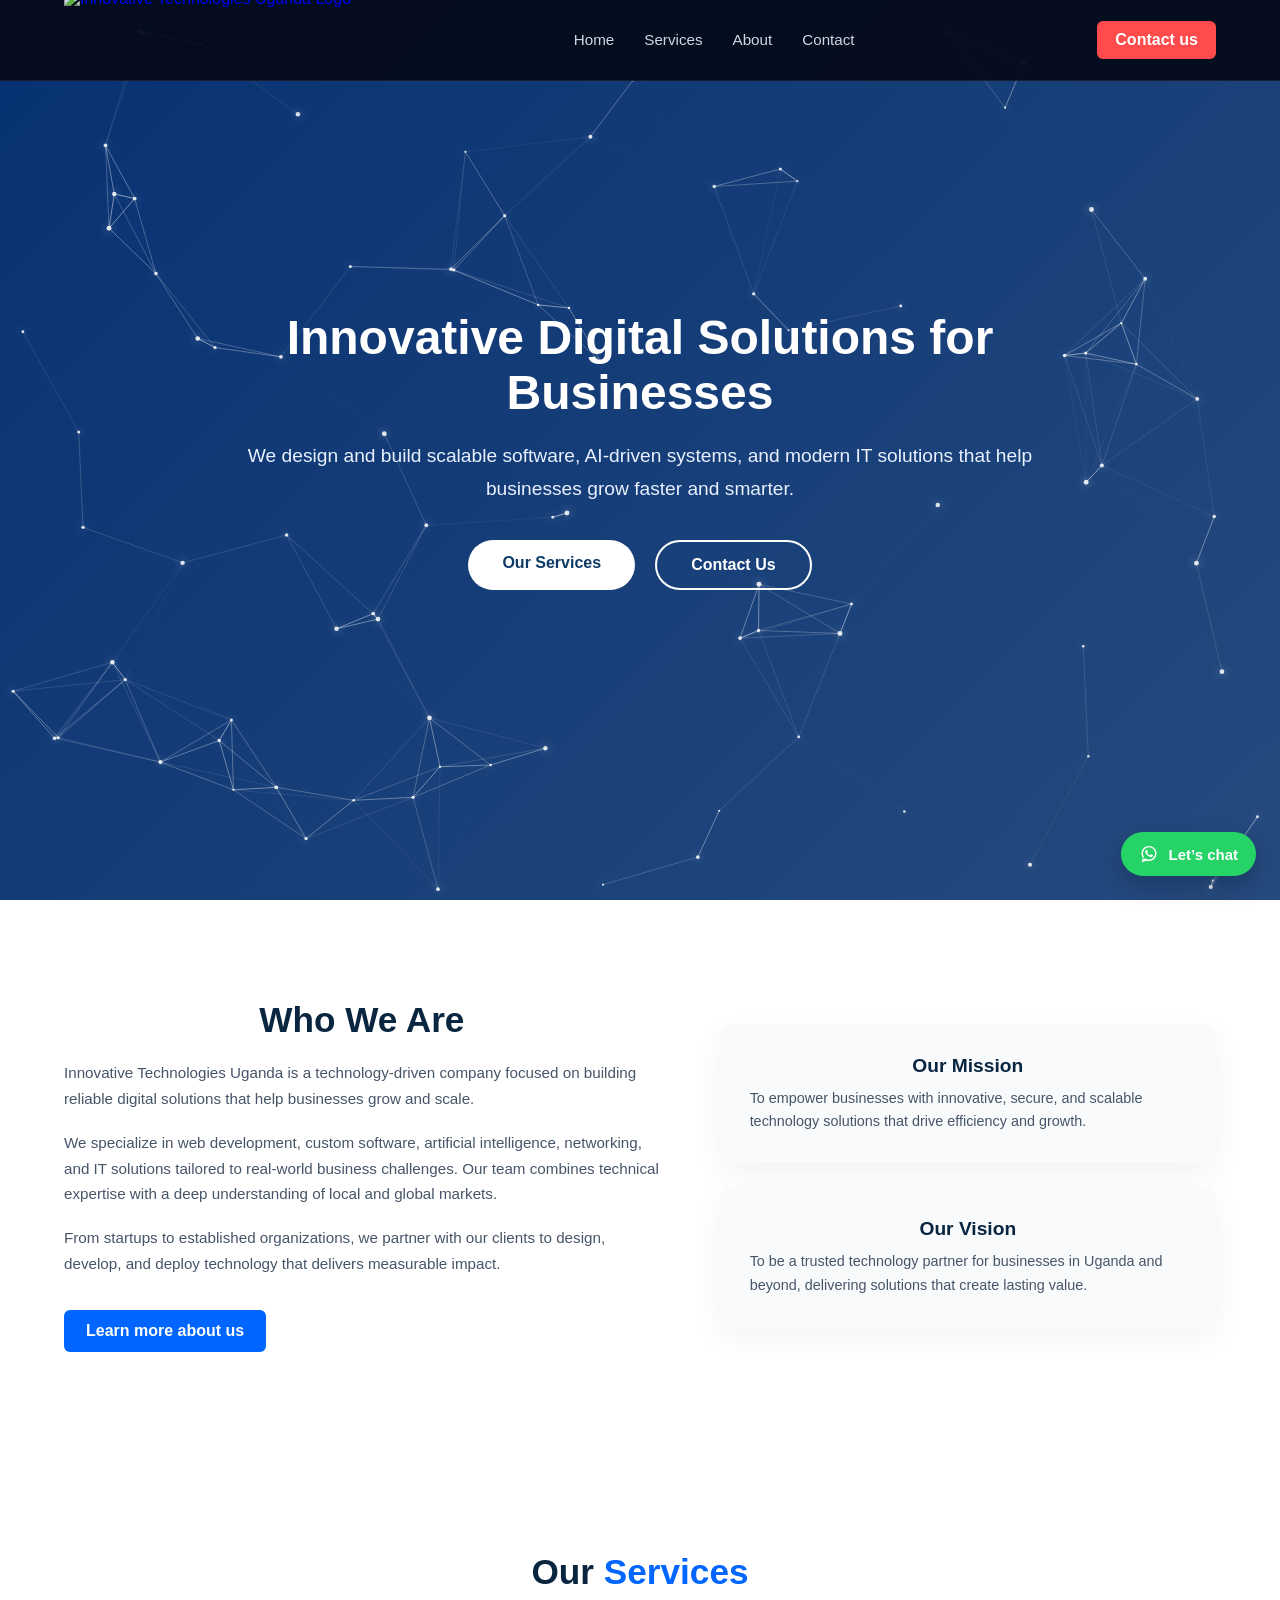
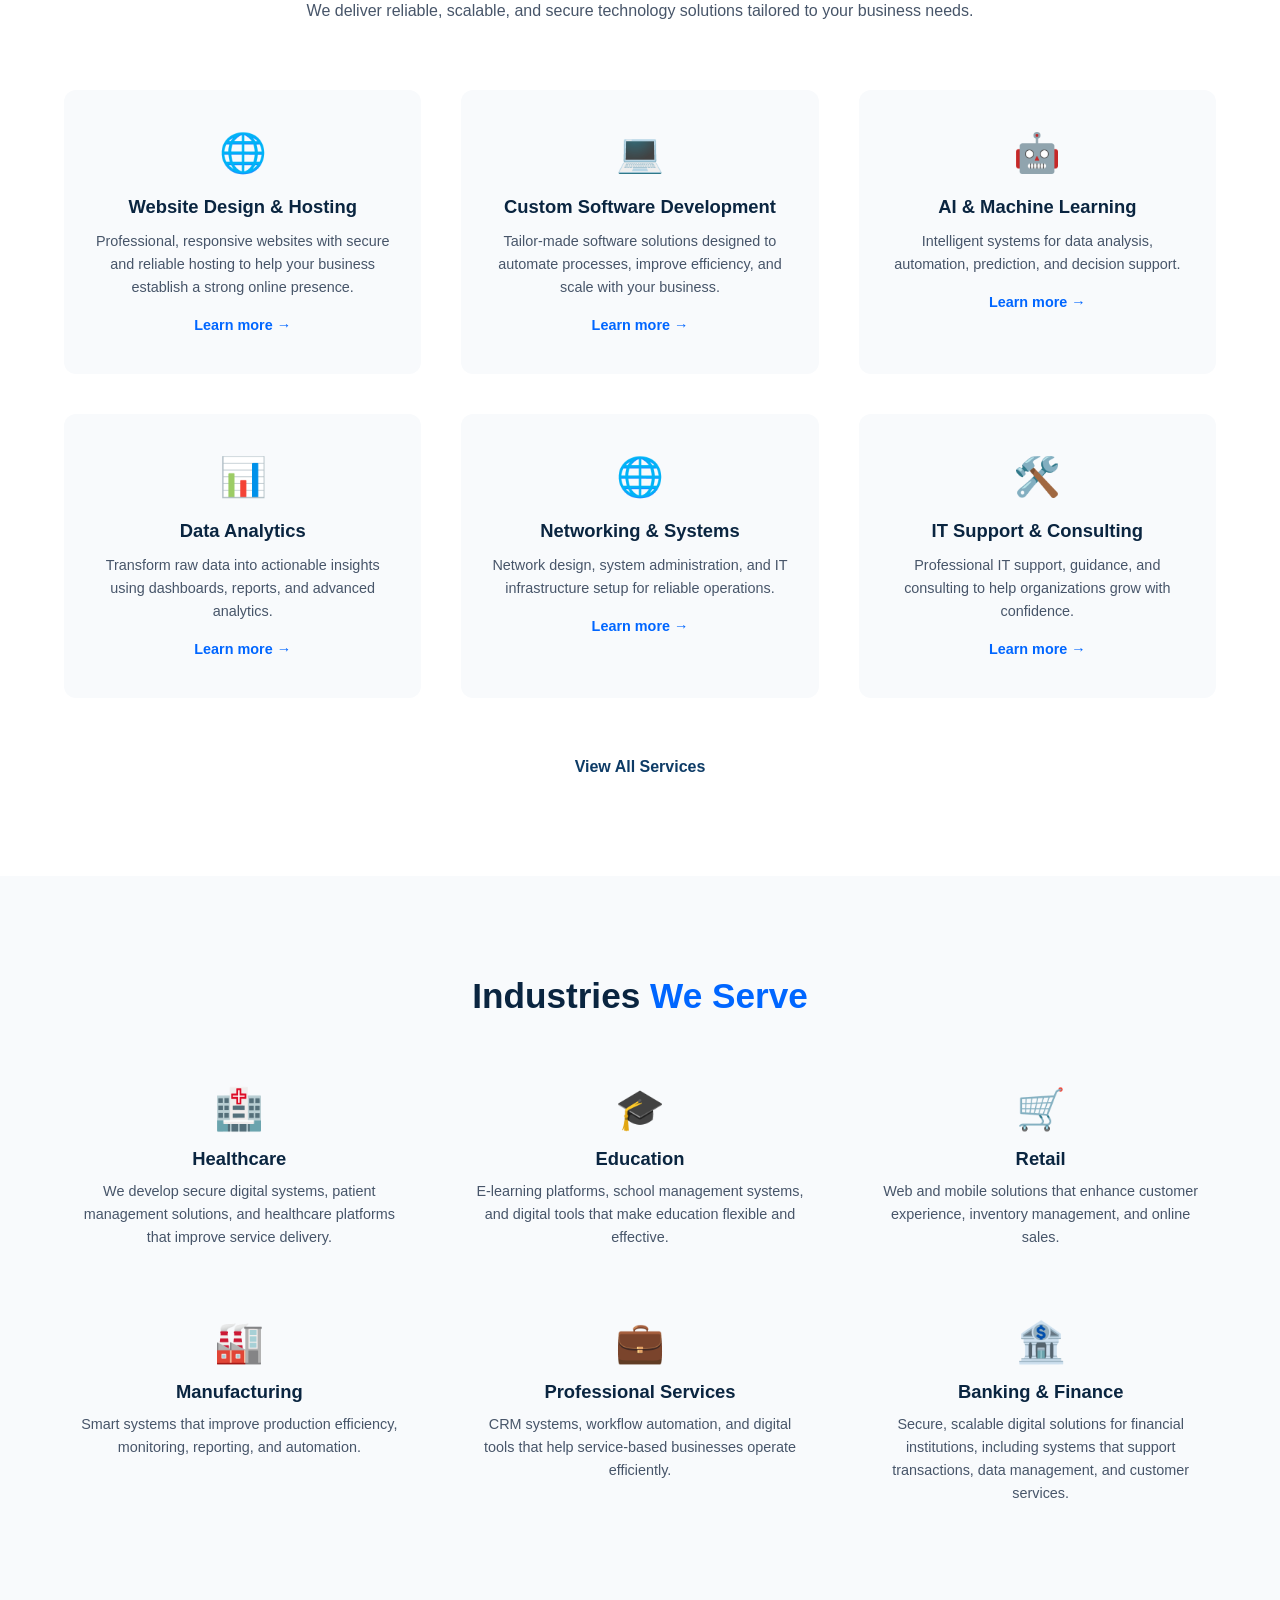
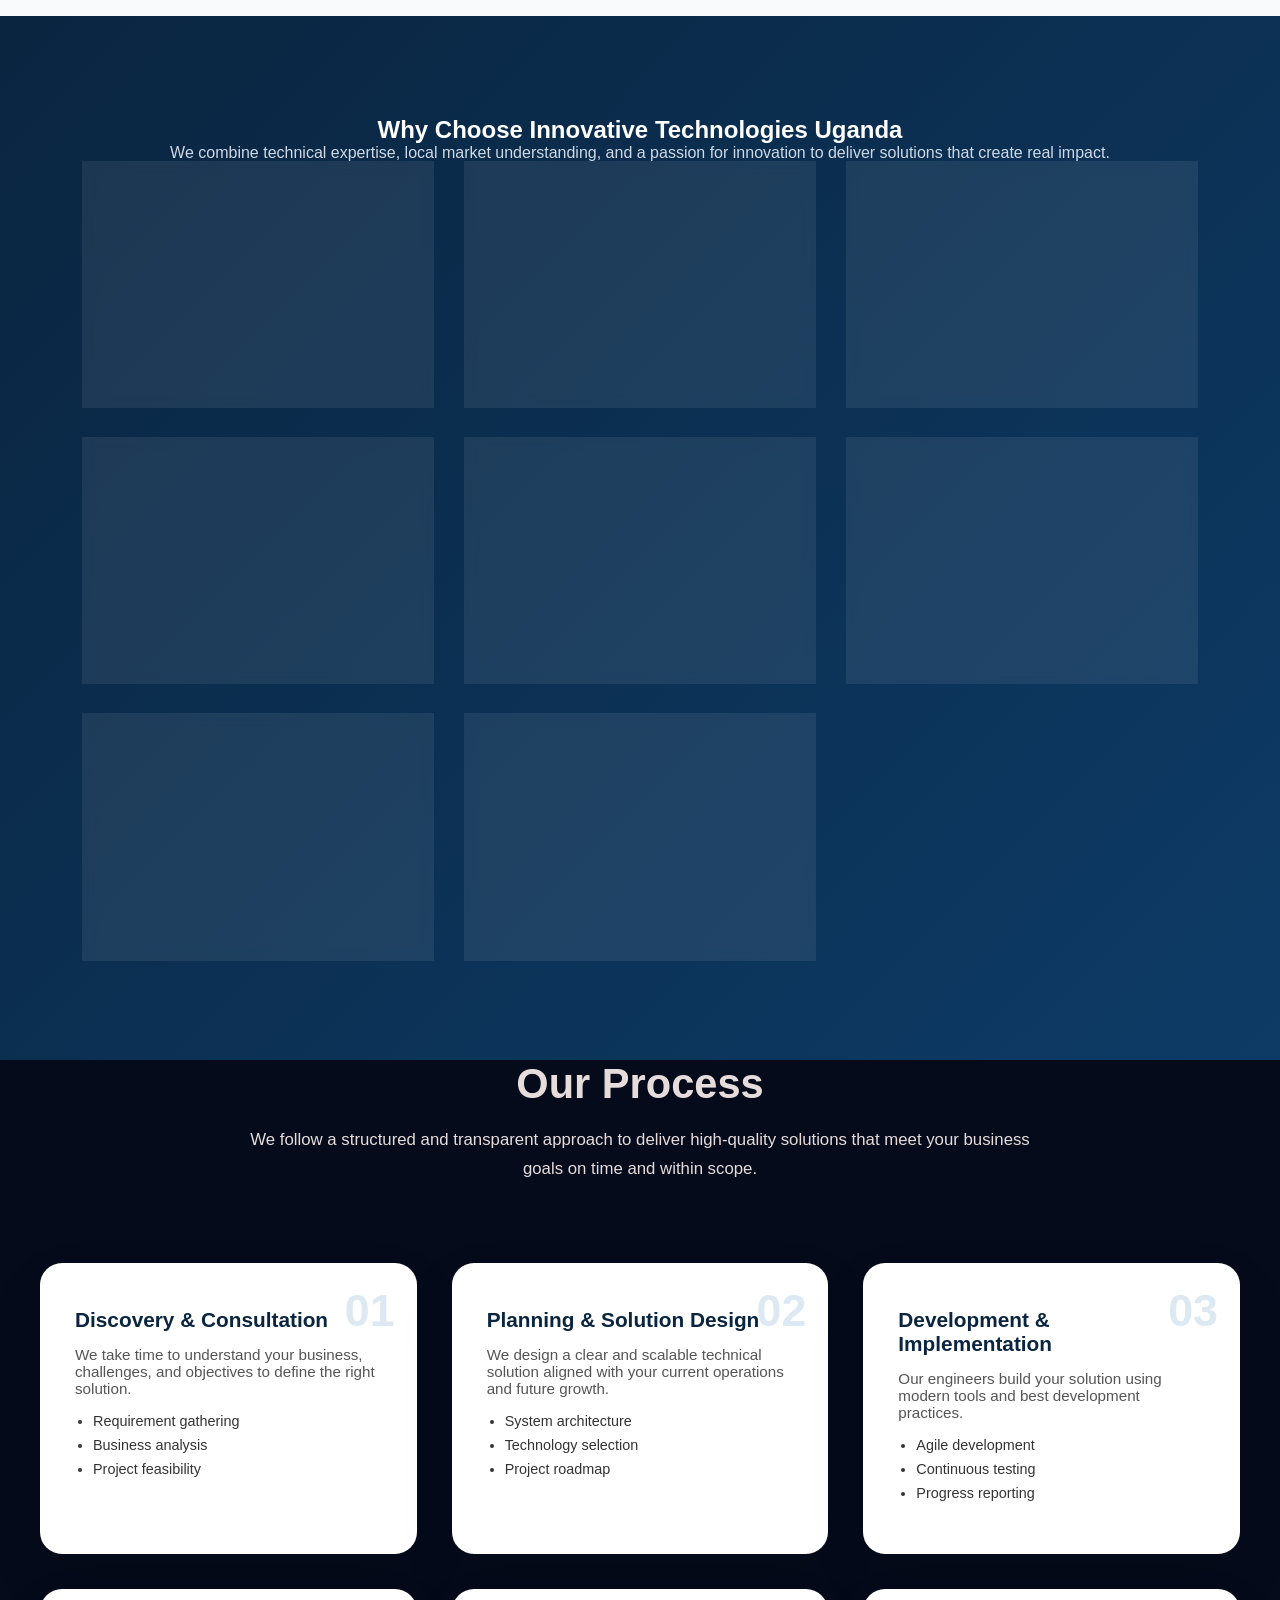
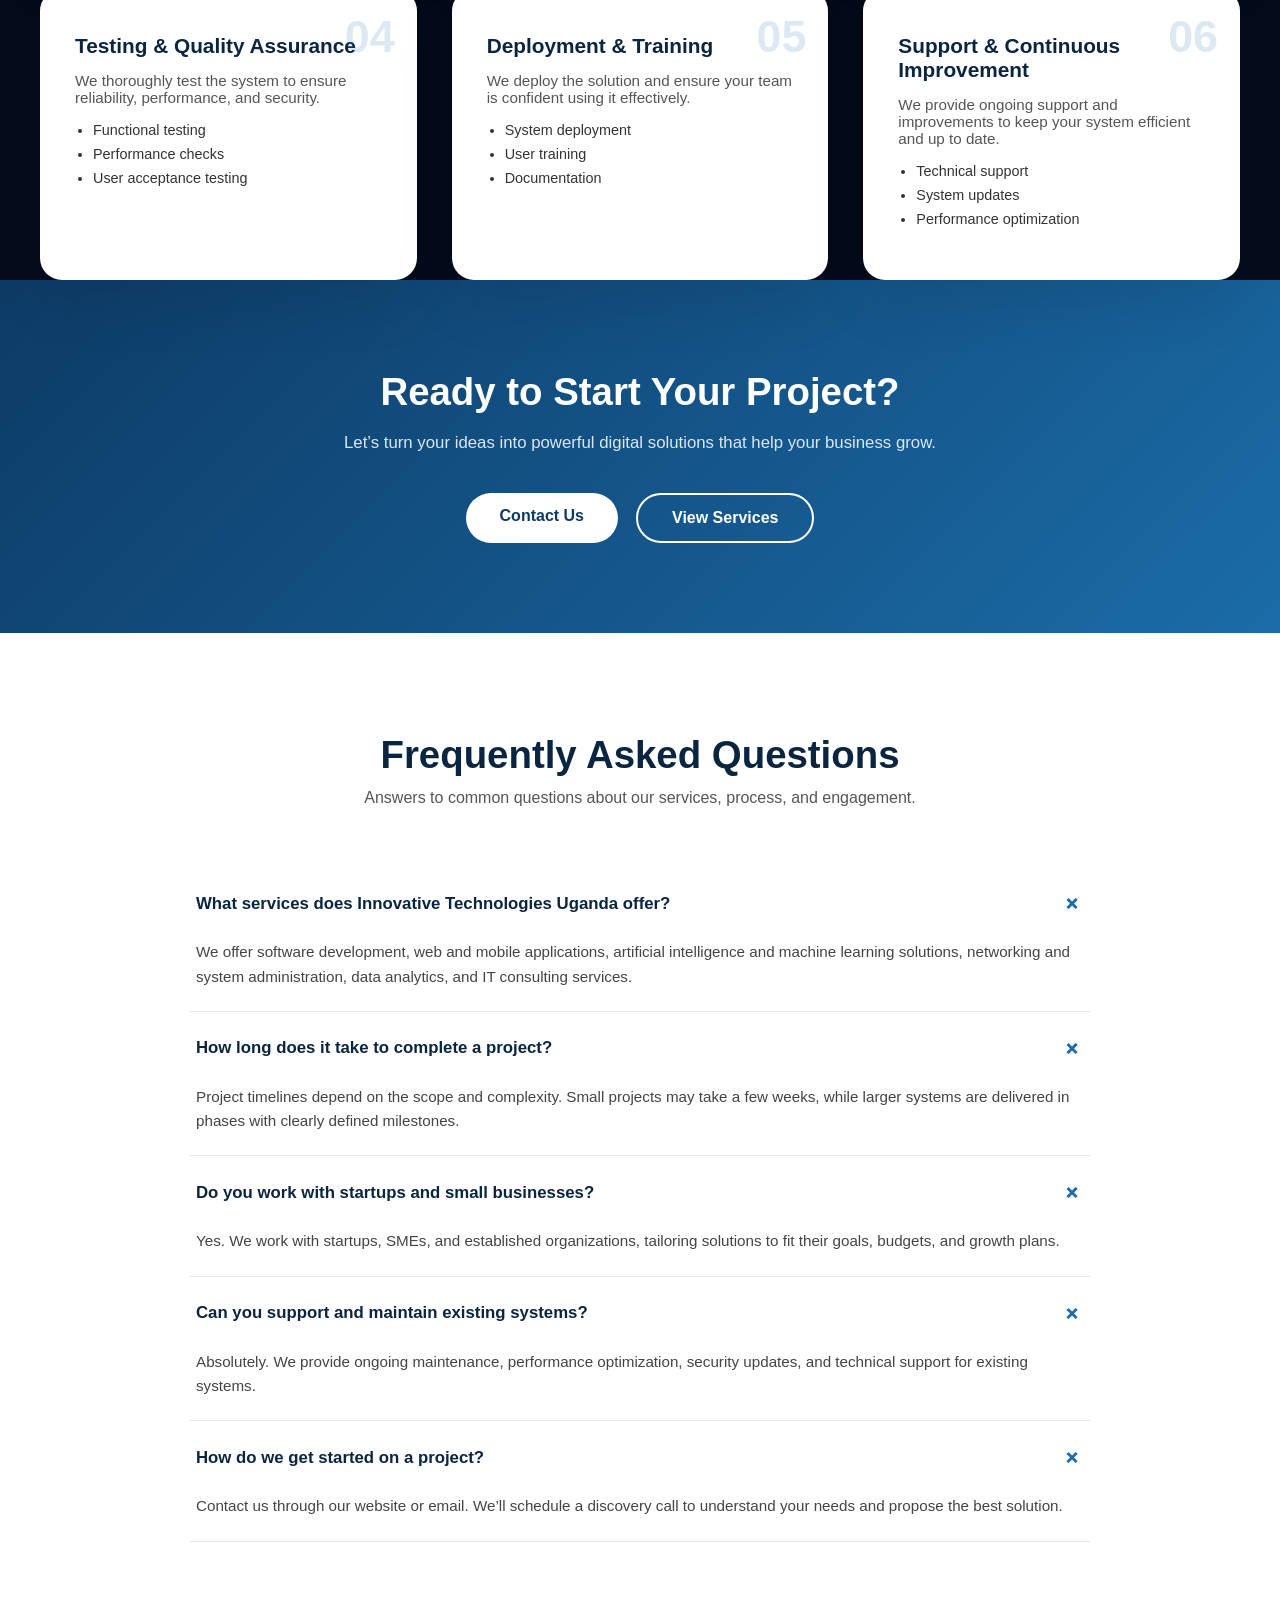
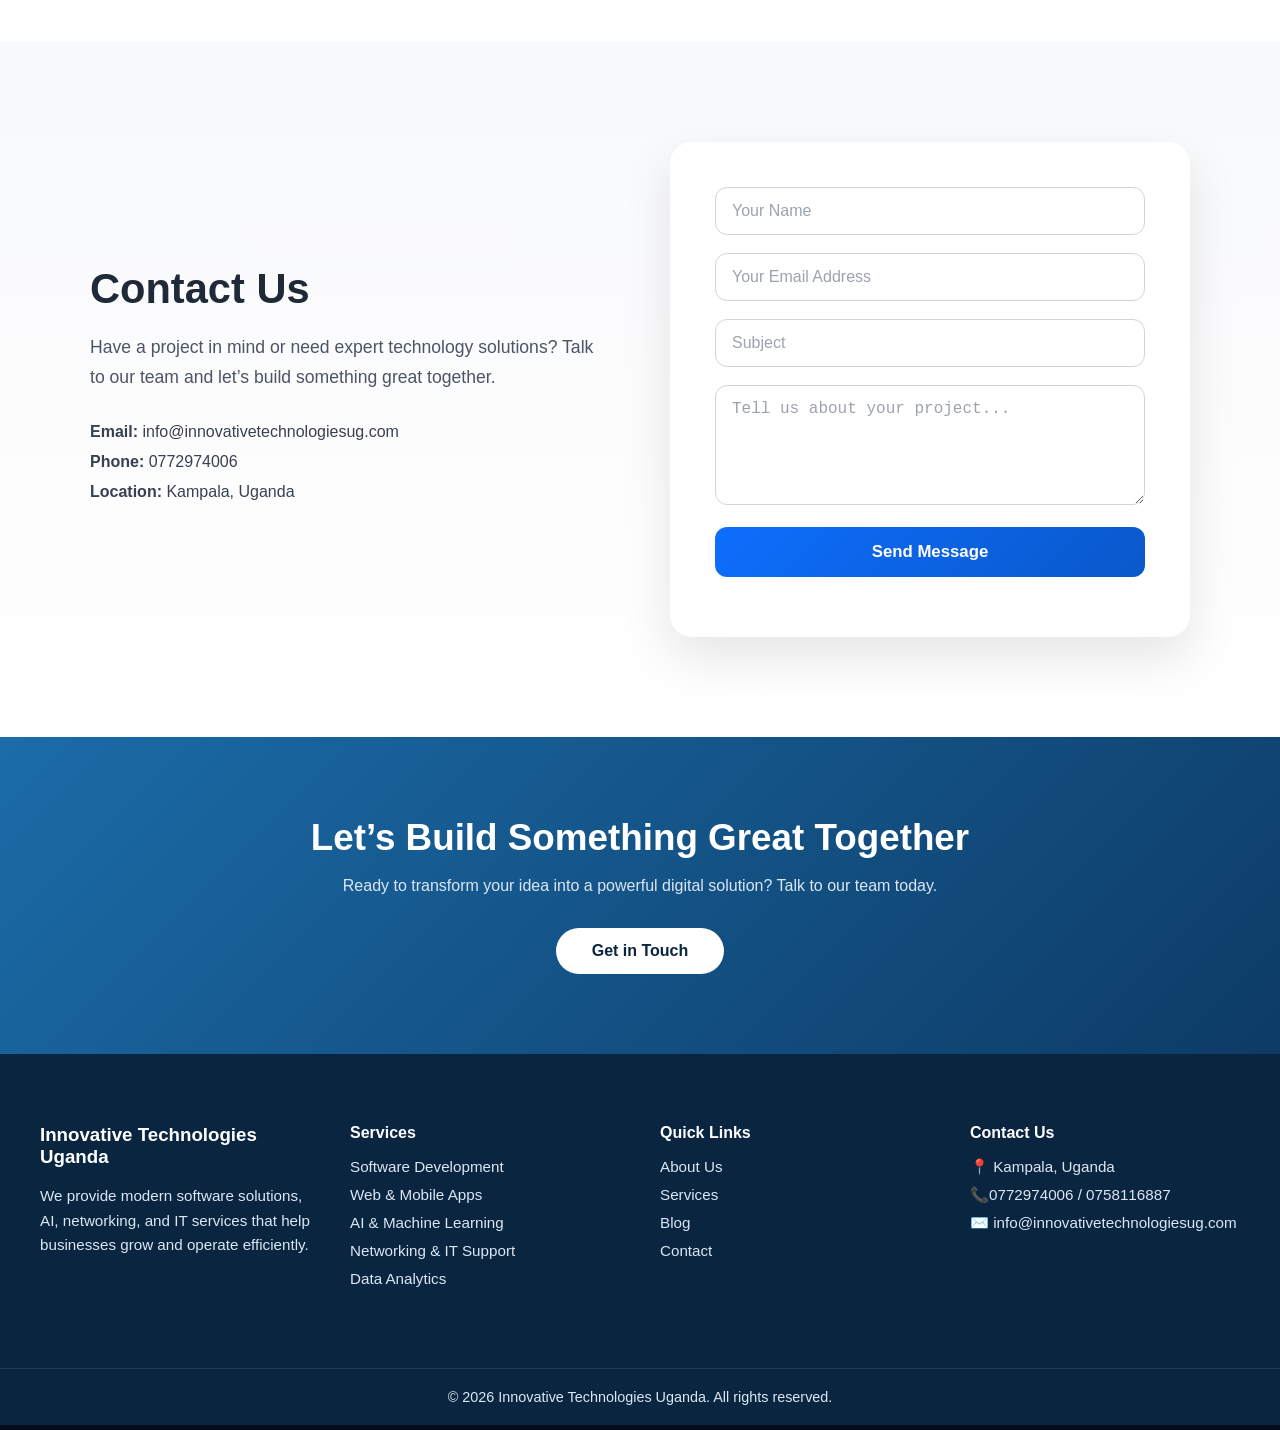
==== index.html @ 9dba798c "Add files via upload" ====
<!DOCTYPE html>
<html lang="en">
<head>
  <meta charset="UTF-8" />
  <meta name="viewport" content="width=device-width, initial-scale=1.0" />

  <title>Innovative Technologies Uganda | Software, Web & IT Solutions</title>
   <meta
    name="description"
    content="Innovative Technologies Uganda provides professional software development, website design & hosting, digital marketing, cybersecurity, and IT solutions to help businesses grow."
  />

  <meta
    name="keywords"
    content="Software Development Uganda, Website Design Uganda, IT Solutions Uganda, Web Hosting Uganda, Digital Marketing Uganda, Cyber Security Uganda, Custom Software Africa"
  />

  <meta name="author" content="Innovative Technologies Uganda" />
  <meta name="robots" content="index, follow" />

  <!-- Open Graph (Facebook, WhatsApp, LinkedIn) -->
  <meta property="og:type" content="website" />
  <meta property="og:title" content="Innovative Technologies Uganda | Digital Solutions for Growing Businesses" />
  <meta
    property="og:description"
    content="We design and build scalable software, modern websites, and secure IT systems that help businesses grow."
  />
  <meta property="og:url" content="https://innovativetechnologiesug.com//" />
  <meta property="og:image" content="https://innovativetechnologiesug.com/" />

  <!-- Twitter Card -->
  <meta name="twitter:card" content="summary_large_image" />
  <meta name="twitter:title" content="Innovative Technologies Uganda | Digital & IT Solutions" />
  <meta
    name="twitter:description"
    content="Professional software development, website design, hosting, and IT solutions in Uganda."

  <meta name="description"
    content="Innovative Technologies Uganda provides web development, custom software, AI and IT solutions for businesses in Uganda and beyond.">

  <link rel="stylesheet" href="style.css">
</head>
<body>
    <header class="site-header">
  <div class="container header-flex">

   <div class="logo">
  <a href="index.html">
    <img src="images/ITU V4.png" alt="Innovative Technologies Uganda Logo">
    <span></span>
  </a>
</div>

    <!-- Desktop Navigation -->
    <nav class="main-nav">
      <ul>
        <li><a href="index.html">Home</a></li>
          <li><a href="services.html">Services</a></li>
          <li><a href="about.html">About</a></li>
          <li><a href="contact.html">Contact</a></li>
          <li><a href="blog.html"></a></li>
      </ul>
    </nav>

    <!-- Contact Button (Desktop) -->
    <a href="contact.html" class="header-btn desktop-only">
      Contact us
    </a>

    <!-- Hamburger -->
    <div class="hamburger" id="hamburger">
      <span></span>
      <span></span>
      <span></span>
    </div>

  </div>

  <!-- Mobile Menu -->
  <div class="mobile-menu" id="mobileMenu">
    <a href="index.html">Home</a>
    <a href="services.html">Services</a>
    <a href="about.html">About Us</a>
    <a href="blog.html"></a>
    <a href="contact.html" class="mobile-cta">Contact us</a>
  </div>
</header>

<section class="hero">
  <canvas id="networkCanvas"></canvas>

  <div class="hero-content">
    <h1>Innovative Digital Solutions for  Businesses</h1>
    <p>
      We design and build scalable software, AI-driven systems,
      and modern IT solutions that help businesses grow faster and smarter.
    </p>

    <div class="hero-buttons">
      <a href="services.html" class="btn-primary">Our Services</a>
      <a href="contact.html" class="btn-outline">Contact Us</a>
    </div>
  </div>
</section>

  <section class="about-section">
  <div class="container about-grid">

    <!-- Left Content -->
    <div class="about-content">
      <h2>Who We Are</h2>

      <p class="about-lead">
        Innovative Technologies Uganda is a technology-driven company focused on
        building reliable digital solutions that help businesses grow and scale.
      </p>

      <p>
        We specialize in web development, custom software, artificial intelligence,
        networking, and IT solutions tailored to real-world business challenges.
        Our team combines technical expertise with a deep understanding of local
        and global markets.
      </p>

      <p>
        From startups to established organizations, we partner with our clients
        to design, develop, and deploy technology that delivers measurable impact.
      </p>

      <a href="about.html" class="about-btn">
        Learn more about us
      </a>
    </div>

    <!-- Right Visual / Highlights -->
    <div class="about-cards">

      <div class="about-card">
        <h3>Our Mission</h3>
        <p>
          To empower businesses with innovative, secure, and scalable technology
          solutions that drive efficiency and growth.
        </p>
      </div>

      <div class="about-card">
        <h3>Our Vision</h3>
        <p>
          To be a trusted technology partner for businesses in Uganda and beyond,
          delivering solutions that create lasting value.
        </p>
      </div>

    </div>

  </div>
</section>
<section class="services-section">
  <div class="container">

    <!-- Section Heading -->
    <h2 class="services-title">
      Our <span>Services</span>
    </h2>
    <p class="services-subtitle">
      We deliver reliable, scalable, and secure technology solutions tailored to your business needs.
    </p>

    <!-- Services Grid -->
     
<div class="services-grid">

  <!-- Website Design & Hosting -->
  <div class="service-card reveal">
    <div class="service-icon">🌐</div>
    <h3>Website Design & Hosting</h3>
    <p>
      Professional, responsive websites with secure and reliable hosting
      to help your business establish a strong online presence.
    </p>

    <a href="services.html#website-design-hosting" class="service-link">
      Learn more →
    </a>
  </div>

  <!-- Custom Software Development -->
  <div class="service-card reveal">
    <div class="service-icon">💻</div>
    <h3>Custom Software Development</h3>
    <p>
      Tailor-made software solutions designed to automate processes,
      improve efficiency, and scale with your business.
    </p>

    <a href="services.html#custom-software-development" class="service-link">
      Learn more →
    </a>
  </div>

      <div class="service-card">
        <div class="service-icon">🤖</div>
        <h3>AI & Machine Learning</h3>
        <p>
          Intelligent systems for data analysis, automation, prediction,
          and decision support.
        </p>
        <a href="services.html#software-development" class="service-link">
    Learn more →
  </a>
      </div>
  

      <div class="service-card">
        <div class="service-icon">📊</div>
        <h3>Data Analytics</h3>
        <p>
          Transform raw data into actionable insights using dashboards,
          reports, and advanced analytics.
        </p>
        <a href="services.html#software-development" class="service-link">
    Learn more →
  </a>
      </div>

      <div class="service-card">
        <div class="service-icon">🌐</div>
        <h3>Networking & Systems</h3>
        <p>
          Network design, system administration, and IT infrastructure
          setup for reliable operations.
        </p>
        <a href="services.html#software-development" class="service-link">
    Learn more →
  </a>
      </div>

    

      <div class="service-card">
        <div class="service-icon">🛠️</div>
        <h3>IT Support & Consulting</h3>
        <p>
          Professional IT support, guidance, and consulting to help
          organizations grow with confidence.
        </p>
        <a href="services.html#software-development" class="service-link">
    Learn more →
  </a>
      </div>

    </div>

    <!-- CTA -->
    <div class="services-cta">
      <a href="contact.html" class="btn-primary">View All Services</a>
    </div>

  </div>
</section>

<section class="industries-section">
  <div class="container">

    <!-- Section Heading -->
    <h2 class="industries-title">
      Industries <span>We Serve</span>
    </h2>

    <!-- Industries Grid -->
    <div class="industries-grid">

      <div class="industry-card">
        <div class="industry-icon">🏥</div>
        <h3>Healthcare</h3>
        <p>
          We develop secure digital systems, patient management solutions,
          and healthcare platforms that improve service delivery.
        </p>
      </div>

      <div class="industry-card">
        <div class="industry-icon">🎓</div>
        <h3>Education</h3>
        <p>
          E-learning platforms, school management systems, and digital tools
          that make education flexible and effective.
        </p>
      </div>

      <div class="industry-card">
        <div class="industry-icon">🛒</div>
        <h3>Retail</h3>
        <p>
          Web and mobile solutions that enhance customer experience,
          inventory management, and online sales.
        </p>
      </div>

      <div class="industry-card">
        <div class="industry-icon">🏭</div>
        <h3>Manufacturing</h3>
        <p>
          Smart systems that improve production efficiency, monitoring,
          reporting, and automation.
        </p>
      </div>

      <div class="industry-card">
        <div class="industry-icon">💼</div>
        <h3>Professional Services</h3>
        <p>
          CRM systems, workflow automation, and digital tools that help
          service-based businesses operate efficiently.
        </p>
      </div>

      
      <div class="industry-card">
  <div class="industry-icon">🏦</div>
  <h3>Banking & Finance</h3>
  <p>
    Secure, scalable digital solutions for financial institutions,
    including systems that support transactions, data management,
    and customer services.
  </p>
</div>

    </div>
  </div>
</section>
<section class="why-choose-us">
  <div class="container">
    <h2 class="section-title reveal">Why Choose Innovative Technologies Uganda</h2>
    <p class="section-subtitle reveal">
      We combine technical expertise, local market understanding, and a passion
      for innovation to deliver solutions that create real impact.
    </p>


     <div class="why-grid">
  <div class="why-card reveal">
    <div class="why-icon">🚀</div>
    <h3>Results-Driven Solutions</h3>
    <p>We build technology that solves real business challenges and delivers measurable impact.</p>
  </div>

  <div class="why-card reveal">
    <div class="why-icon">🧠</div>
    <h3>Skilled & Passionate Team</h3>
    <p>Our multidisciplinary team combines AI, software engineering, networking, and data expertise.</p>
  </div>

  <div class="why-card reveal">
    <div class="why-icon">📱</div>
    <h3>Modern & Scalable Technology</h3>
    <p>We use secure, scalable, and future-ready technologies designed to grow with your business.</p>
  </div>

  <div class="why-card reveal">
    <div class="why-icon">🤝</div>
    <h3>Client-First Approach</h3>
    <p>We listen, advise, and collaborate closely with clients from idea to deployment and beyond.</p>
  </div>

  <div class="why-card reveal">
    <div class="why-icon">🌍</div>
    <h3>Local Insight, Global Standards</h3>
    <p>We understand the Ugandan market while delivering solutions aligned with international best practices.</p>
  </div>

  <div class="why-card reveal">
    <div class="why-icon">⏱️</div>
    <h3>Reliable Delivery & Support</h3>
    <p>We respect timelines, communicate clearly, and provide long-term technical support.</p>
  </div>

  <div class="why-card reveal">
    <div class="why-icon">🔐</div>
    <h3>Security & Best Practices</h3>
    <p>We follow secure development practices to protect your systems, data, and customers.</p>
  </div>

  <div class="why-card reveal">
    <div class="why-icon">📊</div>
    <h3>Data-Driven Decisions</h3>
    <p>We leverage analytics and insights to guide smarter decisions and optimize performance.</p>
  </div>
</div>

</div>
</section>


<section class="process-section">
  <div class="process-header">
    <h2 class="section-title">Our Process</h2>
    <p class="section-intro">
      We follow a structured and transparent approach to deliver high-quality
      solutions that meet your business goals on time and within scope.
    </p>
  </div>

  <div class="process-steps">

    <div class="process-card">
      <span class="step-number">01</span>
      <h3>Discovery & Consultation</h3>
      <p>
        We take time to understand your business, challenges, and objectives
        to define the right solution.
      </p>
      <ul>
        <li>Requirement gathering</li>
        <li>Business analysis</li>
        <li>Project feasibility</li>
      </ul>
    </div>

    <div class="process-card">
      <span class="step-number">02</span>
      <h3>Planning & Solution Design</h3>
      <p>
        We design a clear and scalable technical solution aligned with
        your current operations and future growth.
      </p>
      <ul>
        <li>System architecture</li>
        <li>Technology selection</li>
        <li>Project roadmap</li>
      </ul>
    </div>

    <div class="process-card">
      <span class="step-number">03</span>
      <h3>Development & Implementation</h3>
      <p>
        Our engineers build your solution using modern tools and best
        development practices.
      </p>
      <ul>
        <li>Agile development</li>
        <li>Continuous testing</li>
        <li>Progress reporting</li>
      </ul>
    </div>

    <div class="process-card">
      <span class="step-number">04</span>
      <h3>Testing & Quality Assurance</h3>
      <p>
        We thoroughly test the system to ensure reliability, performance,
        and security.
      </p>
      <ul>
        <li>Functional testing</li>
        <li>Performance checks</li>
        <li>User acceptance testing</li>
      </ul>
    </div>

    <div class="process-card">
      <span class="step-number">05</span>
      <h3>Deployment & Training</h3>
      <p>
        We deploy the solution and ensure your team is confident using it
        effectively.
      </p>
      <ul>
        <li>System deployment</li>
        <li>User training</li>
        <li>Documentation</li>
      </ul>
    </div>

    <div class="process-card">
      <span class="step-number">06</span>
      <h3>Support & Continuous Improvement</h3>
      <p>
        We provide ongoing support and improvements to keep your system
        efficient and up to date.
      </p>
      <ul>
        <li>Technical support</li>
        <li>System updates</li>
        <li>Performance optimization</li>
      </ul>
    </div>

  </div>
</section>
<section class="cta-strip">
  <div class="cta-container reveal">
    <h2>Ready to Start Your Project?</h2>
    <p>
      Let’s turn your ideas into powerful digital solutions that help your
      business grow.
    </p>

    <div class="cta-buttons">
      <a href="contact.html" class="btn-primary">Contact Us</a>
      <a href="services.html" class="btn-outline">View Services</a>
    </div>
  </div>
</section>
<section class="faq-section">
  <div class="container">
    <h2 class="faq-title reveal">Frequently Asked Questions</h2>
    <p class="faq-subtitle reveal">
      Answers to common questions about our services, process, and engagement.
    </p>

    <div class="faq-list">

      <div class="faq-item reveal">
        <button class="faq-question">
          <span class="faq-text">
            What services does Innovative Technologies Uganda offer?
          </span>
          <span class="faq-icon">+</span>
        </button>
        <div class="faq-answer">
          <p>
            We offer software development, web and mobile applications, artificial
            intelligence and machine learning solutions, networking and system
            administration, data analytics, and IT consulting services.
          </p>
        </div>
      </div>

      <div class="faq-item reveal">
        <button class="faq-question">
          <span class="faq-text">
            How long does it take to complete a project?
          </span>
          <span class="faq-icon">+</span>
        </button>
        <div class="faq-answer">
          <p>
            Project timelines depend on the scope and complexity. Small projects
            may take a few weeks, while larger systems are delivered in phases
            with clearly defined milestones.
          </p>
        </div>
      </div>

      <div class="faq-item reveal">
        <button class="faq-question">
          <span class="faq-text">
            Do you work with startups and small businesses?
          </span>
          <span class="faq-icon">+</span>
        </button>
        <div class="faq-answer">
          <p>
            Yes. We work with startups, SMEs, and established organizations,
            tailoring solutions to fit their goals, budgets, and growth plans.
          </p>
        </div>
      </div>

      <div class="faq-item reveal">
        <button class="faq-question">
          <span class="faq-text">
            Can you support and maintain existing systems?
          </span>
          <span class="faq-icon">+</span>
        </button>
        <div class="faq-answer">
          <p>
            Absolutely. We provide ongoing maintenance, performance optimization,
            security updates, and technical support for existing systems.
          </p>
        </div>
      </div>

      <div class="faq-item reveal">
        <button class="faq-question">
          <span class="faq-text">
            How do we get started on a project?
          </span>
          <span class="faq-icon">+</span>
        </button>
        <div class="faq-answer">
          <p>
            Contact us through our website or email. We’ll schedule a discovery
            call to understand your needs and propose the best solution.
          </p>
        </div>
      </div>

    </div>
  </div>
</section>
<section class="contact-section">
  <div class="container contact-grid">

    <!-- LEFT COLUMN -->
    <div class="contact-info">
      <h2>Contact Us</h2>
      <p class="contact-intro">
        Have a project in mind or need expert technology solutions?
        Talk to our team and let’s build something great together.
      </p>

      <div class="contact-details">
        <p><strong>Email:</strong> info@innovativetechnologiesug.com</p>
        <p><strong>Phone:</strong> 0772974006</p>
        <p><strong>Location:</strong> Kampala, Uganda</p>
      </div>
    </div>

    <!-- RIGHT COLUMN -->
    <form
      class="contact-form"
      id="contactForm"
      action="https://formspree.io/f/myzyqpzd"
      method="POST"
    >

      <div class="form-group">
        <input type="text" name="name" placeholder="Your Name" required>
      </div>

      <div class="form-group">
        <input type="email" name="email" placeholder="Your Email Address" required>
      </div>

      <div class="form-group">
        <input type="text" name="subject" placeholder="Subject">
      </div>

      <div class="form-group">
        <textarea
          name="message"
          rows="5"
          placeholder="Tell us about your project..."
          required
        ></textarea>
      </div>

      <!-- Honeypot -->
      <input type="text" name="_gotcha" style="display:none">

      <button type="submit" class="form-btn">Send Message</button>
      <p id="formStatus" class="form-status"></p>

    </form>

  </div>
</section>

<footer class="site-footer">
  <div class="footer-cta">
    <h2>Let’s Build Something Great Together</h2>
    <p>
      Ready to transform your idea into a powerful digital solution?
      Talk to our team today.
    </p>
    <a href="contact.html" class="footer-cta-btn">Get in Touch</a>
  </div>

  <div class="footer-content">
    <div class="footer-grid">

      <!-- Company Info -->
      <div class="footer-column">
        <h3>Innovative Technologies Uganda</h3>
        <p>
          We provide modern software solutions, AI, networking, and IT services
          that help businesses grow and operate efficiently.
        </p>
      </div>
      

      <!-- Services -->
      <div class="footer-column">
        <h4>Services</h4>
        <ul>
          <li><a href="services.html#software">Software Development</a></li>
          <li><a href="services.html#web">Web & Mobile Apps</a></li>
          <li><a href="services.html#ai">AI & Machine Learning</a></li>
          <li><a href="services.html#networking">Networking & IT Support</a></li>
          <li><a href="services.html#data">Data Analytics</a></li>
        </ul>
      </div>

      <!-- Quick Links -->
      <div class="footer-column">
        <h4>Quick Links</h4>
        <ul>
          <li><a href="about.html">About Us</a></li>
          <li><a href="services.html">Services</a></li>
          <li><a href="blog.html">Blog</a></li>
          <li><a href="contact.html">Contact</a></li>
        </ul>
      </div>

      <!-- Contact -->
      <div class="footer-column">
        <h4>Contact Us</h4>
        <ul class="footer-contact">
          <li>📍 Kampala, Uganda</li>
          <li>📞0772974006  / 0758116887</li>
          <li>✉️ info@innovativetechnologiesug.com</li>
        </ul>
        
      </div>

    </div>
  </div>

  <div class="footer-bottom">
    <p>
      © <span id="year"></span> Innovative Technologies Uganda.
      All rights reserved.
    </p>
  </div>
</footer>




<script>
  const header = document.querySelector(".site-header");
  const hamburger = document.getElementById("hamburger");
  const mobileMenu = document.getElementById("mobileMenu");

  // Toggle mobile menu
  hamburger.addEventListener("click", () => {
    mobileMenu.style.display =
      mobileMenu.style.display === "flex" ? "none" : "flex";
  });

  // Sticky header scroll behavior
  window.addEventListener("scroll", () => {
    if (window.scrollY > 60) {
      header.classList.add("scrolled");
    } else {
      header.classList.remove("scrolled");
    }
  });
  const reveals = document.querySelectorAll('.reveal');

  const revealOnScroll = () => {
    const windowHeight = window.innerHeight;
    const revealPoint = 100;

    reveals.forEach((el) => {
      const revealTop = el.getBoundingClientRect().top;

      if (revealTop < windowHeight - revealPoint) {
        el.classList.add('active');
      }
    });
  };

  window.addEventListener('scroll', revealOnScroll);
  window.addEventListener('load', revealOnScroll);
  document.querySelectorAll('.faq-question').forEach(button => {
  button.addEventListener('click', () => {
    const faqItem = button.closest('.faq-item');
    const answer = faqItem.querySelector('.faq-answer');
    const icon = button.querySelector('.faq-icon');
    const isOpen = faqItem.classList.contains('active');

    // Close all
    document.querySelectorAll('.faq-item').forEach(item => {
      item.classList.remove('active');
      item.querySelector('.faq-answer').style.maxHeight = null;
      item.querySelector('.faq-icon').textContent = '+';
    });

    // Open clicked one
    if (!isOpen) {
      faqItem.classList.add('active');
      answer.style.maxHeight = answer.scrollHeight + 'px';
      icon.textContent = '−';
    }
  });
});
document.getElementById('year').textContent = new Date().getFullYear();

// Enhanced Network Nodes Animation
const canvas = document.getElementById("networkCanvas");
const ctx = canvas.getContext("2d");

let width, height;
let particles = [];
let mouse = { x: null, y: null };

const isMobile = window.innerWidth < 768;
const PARTICLE_COUNT = isMobile ? 40 : 90;
const MAX_DISTANCE = isMobile ? 100 : 140;
const MOUSE_DISTANCE = 150;

/* Resize canvas */
function resizeCanvas() {
  width = canvas.width = window.innerWidth;
  height = canvas.height = document.querySelector(".hero").offsetHeight;
}
resizeCanvas();
window.addEventListener("resize", resizeCanvas);

/* Mouse tracking */
window.addEventListener("mousemove", e => {
  mouse.x = e.clientX;
  mouse.y = e.clientY;
});
window.addEventListener("mouseout", () => {
  mouse.x = null;
  mouse.y = null;
});

/* Particle */
class Particle {
  constructor() {
    this.reset();
  }

  reset() {
    this.x = Math.random() * width;
    this.y = Math.random() * height;
    this.vx = (Math.random() - 0.5) * 0.4;
    this.vy = (Math.random() - 0.5) * 0.4;
    this.radius = Math.random() * 1.5 + 1;
  }

  move() {
    this.x += this.vx;
    this.y += this.vy;

    if (this.x <= 0 || this.x >= width) this.vx *= -1;
    if (this.y <= 0 || this.y >= height) this.vy *= -1;
  }

  draw() {
    ctx.beginPath();
    ctx.arc(this.x, this.y, this.radius, 0, Math.PI * 2);
    ctx.fillStyle = "rgba(255,255,255,0.85)";
    ctx.shadowBlur = 8;
    ctx.shadowColor = "rgba(255,255,255,0.6)";
    ctx.fill();
    ctx.shadowBlur = 0;
  }
}

/* Init particles */
function initParticles() {
  particles = [];
  for (let i = 0; i < PARTICLE_COUNT; i++) {
    particles.push(new Particle());
  }
}
initParticles();

/* Draw connections */
function connectParticles() {
  for (let i = 0; i < particles.length; i++) {
    for (let j = i + 1; j < particles.length; j++) {
      const dx = particles[i].x - particles[j].x;
      const dy = particles[i].y - particles[j].y;
      const distance = Math.sqrt(dx * dx + dy * dy);

      if (distance < MAX_DISTANCE) {
        ctx.beginPath();
        ctx.strokeStyle = `rgba(255,255,255,${1 - distance / MAX_DISTANCE})`;
        ctx.lineWidth = 0.6;
        ctx.moveTo(particles[i].x, particles[i].y);
        ctx.lineTo(particles[j].x, particles[j].y);
        ctx.stroke();
      }
    }

    /* Mouse interaction */
    if (mouse.x && mouse.y) {
      const dx = particles[i].x - mouse.x;
      const dy = particles[i].y - mouse.y;
      const distance = Math.sqrt(dx * dx + dy * dy);

      if (distance < MOUSE_DISTANCE) {
        ctx.beginPath();
        ctx.strokeStyle = `rgba(59,130,246,${1 - distance / MOUSE_DISTANCE})`; // blue accent
        ctx.lineWidth = 1;
        ctx.moveTo(particles[i].x, particles[i].y);
        ctx.lineTo(mouse.x, mouse.y);
        ctx.stroke();
      }
    }
  }
}

/* Animation loop */
function animate() {
  ctx.clearRect(0, 0, width, height);

  particles.forEach(p => {
    p.move();
    p.draw();
  });

  connectParticles();
  requestAnimationFrame(animate);
}

animate();
const form = document.getElementById("contactForm");
const status = document.getElementById("formStatus");

form.addEventListener("submit", async (e) => {
  e.preventDefault(); // stop redirect

  status.textContent = "Sending...";
  status.style.color = "#555";

  const formData = new FormData(form);

  try {
    const response = await fetch(form.action, {
      method: form.method,
      body: formData,
      headers: {
        "Accept": "application/json"
      }
    });

    const result = await response.json();

    if (response.ok) {
      status.textContent =
        "✅ Message sent successfully! We’ll get back to you shortly.";
      status.style.color = "green";
      form.reset();
    } else {
      status.textContent =
        `❌ ${result.error || "Submission failed. Please try again."}`;
      status.style.color = "red";
    }
  } catch (error) {
    status.textContent =
      "❌ Network error. Please try again later.";
    status.style.color = "red";
  }
});


</script>
<script type="application/ld+json">
{
  "@context": "https://schema.org",
  "@type": "Organization",
  "name": "Innovative Technologies Uganda",
  "url": "https://www.yourdomain.com",
  "logo": "https://www.yourdomain.com/images/ITU V4.png",
  "contactPoint": {
    "@type": "ContactPoint",
    "telephone": "+256-772974006",
    "contactType": "customer service",
    "areaServed": "UG",
    "availableLanguage": ["English"]
  },
  "sameAs": [
    "https://www.facebook.com/profile.php?id=61583222656570",
    "https://www.linkedin.com/company/innovative-technologies-uganda",
    "https://twitter.com/uganda6909"
  ]
}
</script>
<!-- WhatsApp Button -->
<a
  href="https://wa.me/256772974006"
  target="_blank"
  class="whatsapp-btn"
  aria-label="Chat with us on WhatsApp"
>
  <!-- SVG Icon -->
  <svg
    class="whatsapp-icon"
    xmlns="http://www.w3.org/2000/svg"
    viewBox="0 0 32 32"
    fill="currentColor"
  >
    <path d="M16.002 3C9.374 3 4 8.373 4 15c0 2.64.86 5.08 2.32 7.06L4 29l7.12-2.26A11.9 11.9 0 0 0 16.002 27C22.63 27 28 21.627 28 15S22.63 3 16.002 3zm0 21.82a9.77 9.77 0 0 1-4.98-1.37l-.36-.22-4.22 1.34 1.38-4.1-.24-.38a9.8 9.8 0 1 1 8.42 4.73zm5.48-7.29c-.3-.15-1.76-.87-2.03-.97-.27-.1-.46-.15-.66.15-.2.3-.76.97-.94 1.17-.17.2-.35.22-.65.07-.3-.15-1.26-.46-2.4-1.47-.88-.78-1.48-1.74-1.65-2.04-.17-.3-.02-.46.13-.61.13-.13.3-.35.45-.52.15-.17.2-.3.3-.5.1-.2.05-.37-.02-.52-.07-.15-.66-1.6-.9-2.2-.24-.58-.48-.5-.66-.5h-.56c-.2 0-.52.07-.8.37-.27.3-1.05 1.03-1.05 2.5 0 1.47 1.08 2.9 1.23 3.1.15.2 2.12 3.24 5.14 4.54.72.31 1.28.5 1.72.64.72.23 1.38.2 1.9.12.58-.09 1.76-.72 2-1.42.25-.7.25-1.3.18-1.42-.07-.12-.27-.2-.56-.35z"/>
  </svg>

  <span class="whatsapp-text">Let’s chat</span>

  <!-- Tooltip -->
  <span class="whatsapp-tooltip">Chat with us on WhatsApp</span>
</a>

</body>
</html>
---- style.css ----
/* RESET */
* {
  margin: 0;
  padding: 0;
  box-sizing: border-box;
}

body {
  font-family: "Segoe UI", Roboto, Arial, sans-serif;
  background-color: #050b1a;
  color: #ffffff;
}

/* CONTAINER */
.container {
  width: 90%;
  max-width: 1200px;
  margin: auto;
}

/* HEADER */
.site-header {
  position: fixed;
  width: 100%;
  top: 0;
  z-index: 1000;
  background: rgba(5, 11, 26, 0.95);
  border-bottom: 1px solid rgba(255, 255, 255, 0.08);
}

.header-flex {
  display: flex;
  align-items: center;
  justify-content: space-between;
  height: 80px;
  
}

.logo a {
  display: flex;
  align-items: center;
  gap: 10px;
  text-decoration: none;
}

.logo img {
  height: 100px;
  width: auto;
  transition: 0.3s ease;
}

.logo span {
  font-size: 1.1rem;
  font-weight: 700;
  color: #ffffff;
  white-space: nowrap;
}

/* When header turns white on scroll */
header.scrolled .logo span {
  color: #222;
}
header.scrolled .logo img {
  height: 92px;
}
@media (max-width: 768px) {
  .logo span {
    font-size: 1rem;
  }

  .logo img {
    height: 86px;
  }
}
@media (max-width: 480px) {
  .logo span {
    display: none;
  }
}
header.scrolled .logo span {
  color: #222;
}

/* NAV */
.main-nav ul {
  display: flex;
  list-style: none;
  gap: 30px;
}

.main-nav a {
  color: #d0d7e2;
  text-decoration: none;
  font-size: 0.95rem;
}

.main-nav a:hover {
  color: #4aa3ff;
}

/* HEADER BUTTON */
.header-btn {
  background: #ff4b4b;
  color: #fff;
  padding: 10px 18px;
  border-radius: 6px;
  text-decoration: none;
  font-weight: 600;
}

.header-btn:hover {
  background: #e63b3b;
}

/* HEADER TRANSITION */
.site-header {
  transition: all 0.3s ease;
}

/* SHRINK STATE */
.site-header.scrolled {
  background: #ffffff;
  height: 65px;
  box-shadow: 0 6px 20px rgba(0, 0, 0, 0.08);
}

/* LOGO COLOR CHANGE */
.site-header.scrolled .logo {
  color: #0a2540;
}

.site-header.scrolled .logo span {
  color: #0066ff;
}

/* NAV LINKS ON SCROLL */
.site-header.scrolled .main-nav a {
  color: #0a2540;
}

.site-header.scrolled .main-nav a:hover {
  color: #0066ff;
}

/* CONTACT BUTTON ON SCROLL */
.site-header.scrolled .header-btn {
  background: #0066ff;
  color: #ffffff;
}

.site-header.scrolled .header-btn:hover {
  background: #004fcc;
}

/* HAMBURGER COLOR CHANGE */
.site-header.scrolled .hamburger span {
  background: #0a2540;
}

.hero {
  position: relative;
  height: 100vh;
  background: linear-gradient(135deg, #063172, #254a7e);
  overflow: hidden;
  display: flex;
  align-items: center;
  justify-content: center;
}

#networkCanvas {
  position: absolute;
  top: 0;
  left: 0;
  width: 100%;
  height: 100%;
  z-index: 1;
  inset: 0;
}

.hero-content {
  position: relative;
  z-index: 2;
  max-width: 900px;
  text-align: center;
  padding: 20px;
  color: #ffffff;
}

.hero-content h1 {
  font-size: 3rem;
  font-weight: 700;
  margin-bottom: 20px;
}

.hero-content p {
  font-size: 1.2rem;
  line-height: 1.7;
  color: #e9f1ff;
  margin-bottom: 35px;
}

.hero-buttons {
  display: flex;
  gap: 20px;
  justify-content: center;
  flex-wrap: wrap;
}
.hamburger {
  display: none;
  flex-direction: column;
  gap: 5px;
  cursor: pointer;
}

.hamburger span {
  width: 24px;
  height: 3px;
  background: #ffffff;
  border-radius: 3px;
}

/* MOBILE MENU */
.mobile-menu {
  display: none;
  flex-direction: column;
  background: #050b1a;
  padding: 20px;
  border-top: 1px solid rgba(255, 255, 255, 0.1);
}

.mobile-menu a {
  color: #ffffff;
  text-decoration: none;
  padding: 14px 0;
  font-size: 1rem;
  border-bottom: 1px solid rgba(255, 255, 255, 0.08);
}

.mobile-menu a:last-child {
  border-bottom: none;
}

.mobile-cta {
  margin-top: 15px;
  background: #ff4b4b;
  padding: 14px;
  text-align: center;
  border-radius: 6px;
  font-weight: 600;
}

/* VISIBILITY CONTROLS */
.desktop-only {
  display: inline-block;
}

/* SMALL SCREENS */
@media (max-width: 768px) {

  .main-nav {
    display: none;
  }

  .desktop-only {
    display: none;
  }

  .hamburger {
    display: flex;
  }

  .hero {
    min-height: auto;
    padding: 120px 0 80px;
  }

  .hero-content {
    text-align: center;
  }

  .hero h1 {
    font-size: 2rem;
    line-height: 1.3;
  }

  .hero p {
    font-size: 0.95rem;
    margin-bottom: 30px;
  }

  .hero-actions {
    flex-direction: column;
    gap: 15px;
  }

  .btn-primary,
  .btn-outline {
    width: 100%;
    text-align: center;
  }
}
/* ABOUT SECTION */
.about-section {
  background: #ffffff;
  color: #0a2540;
  padding: 100px 0;

}

.about-grid {
  display: grid;
  grid-template-columns: 1.2fr 1fr;
  gap: 60px;
  align-items: center;
}

/* TEXT CONTENT */
.about-content h2 {
  font-size: 2.2rem;
  font-weight: 700;
  margin-bottom: 20px;
  text-align: center;
}
.about-card h3 {
text-align: center;
}

.about-lead {
  font-size: 1.05rem;
  font-weight: 500;
  color: #334155;
  margin-bottom: 20px;
}

.about-content p {
  font-size: 0.95rem;
  line-height: 1.7;
  color: #475569;
  margin-bottom: 18px;
}

/* BUTTON */
.about-btn {
  display: inline-block;
  margin-top: 15px;
  padding: 12px 22px;
  background: #0066ff;
  color: #ffffff;
  text-decoration: none;
  border-radius: 6px;
  font-weight: 600;
}

.about-btn:hover {
  background: #004fcc;
}

/* CARDS */
.about-cards {
  display: grid;
  gap: 25px;
}

.about-card {
  background: #f8fafc;
  padding: 30px;
  border-radius: 10px;
  box-shadow: 0 10px 30px rgba(0, 0, 0, 0.05);
}

.about-card h3 {
  font-size: 1.2rem;
  margin-bottom: 10px;
  color: #0a2540;
}

.about-card p {
  font-size: 0.9rem;
  color: #475569;
  line-height: 1.6;
}

/* RESPONSIVE */
@media (max-width: 768px) {
  .about-section {
    padding: 70px 0;
  }

  .about-grid {
    grid-template-columns: 1fr;
    gap: 40px;
  }

  .about-content h2 {
    font-size: 1.9rem;
  }
}
/* INDUSTRIES SECTION */
.industries-section {
  background: #f8fafc;
  padding: 100px 0;
  color: #0a2540;
}

.industries-title {
  text-align: center;
  font-size: 2.2rem;
  font-weight: 700;
  margin-bottom: 60px;
}

.industries-title span {
  color: #0066ff;
}

/* GRID */
.industries-grid {
  display: grid;
  grid-template-columns: repeat(3, 1fr);
  gap: 50px;
}

/* CARD */
.industry-card {
  text-align: center;
  padding: 10px;
}

.industry-icon {
  font-size: 2.5rem;
  margin-bottom: 15px;
}

.industry-card h3 {
  font-size: 1.15rem;
  margin-bottom: 10px;
  font-weight: 600;
}

.industry-card p {
  font-size: 0.9rem;
  line-height: 1.6;
  color: #475569;
}

/* RESPONSIVE */
@media (max-width: 900px) {
  .industries-grid {
    grid-template-columns: repeat(2, 1fr);
    gap: 40px;
  }
}

@media (max-width: 600px) {
  .industries-section {
    padding: 70px 0;
  }

  .industries-grid {
    grid-template-columns: 1fr;
    gap: 35px;
  }

  .industries-title {
    font-size: 1.9rem;
  }
}
/* SERVICES SECTION */
.services-section {
  padding: 100px 0;
  background: #ffffff;
  color: #0a2540;
}

/* Headings */
.services-title {
  text-align: center;
  font-size: 2.2rem;
  font-weight: 700;
  margin-bottom: 10px;
}

.services-title span {
  color: #0066ff;
}

.services-subtitle {
  text-align: center;
  max-width: 700px;
  margin: 0 auto 70px;
  font-size: 1rem;
  color: #475569;
}

/* Grid */
.services-grid {
  display: grid;
  grid-template-columns: repeat(3, 1fr);
  gap: 40px;
}

/* Card */
.service-card {
  background: #f8fafc;
  padding: 40px 30px;
  text-align: center;
  border-radius: 12px;
  transition: all 0.3s ease;
}

.service-card:hover {
  transform: translateY(-6px);
  box-shadow: 0 20px 40px rgba(15, 23, 42, 0.08);
}

/* Icon */
.service-icon {
  font-size: 2.4rem;
  margin-bottom: 20px;
}

/* Text */
.service-card h3 {
  font-size: 1.15rem;
  font-weight: 600;
  margin-bottom: 12px;
}

.service-card p {
  font-size: 0.9rem;
  line-height: 1.6;
  color: #475569;
}

/* CTA */
.services-cta {
  text-align: center;
  margin-top: 60px;
}

/* RESPONSIVE */
@media (max-width: 900px) {
  .services-grid {
    grid-template-columns: repeat(2, 1fr);
  }
}

@media (max-width: 600px) {
  .services-section {
    padding: 70px 0;
  }

  .services-grid {
    grid-template-columns: 1fr;
  }

  .services-title {
    font-size: 1.9rem;
  }
}
.service-link {
  display: inline-block;
  margin-top: 18px;
  font-size: 0.9rem;
  font-weight: 600;
  color: #0066ff;
  text-decoration: none;
  transition: all 0.3s ease;
}

.service-link:hover {
  color: #004bcc;
  transform: translateX(4px);
}
/* SCROLL REVEAL ANIMATION */
.reveal {
  opacity: 0;
  transform: translateY(30px);
  transition: opacity 0.7s ease, transform 0.7s ease;
}

.reveal.active {
  opacity: 1;
  transform: translateY(0);
}
.service-card {
  transition-delay: 0.3s;
}
.why-choose-us {
  padding: 100px 20px;
  background: linear-gradient(135deg, #0a2540, #0d3b66);
  color: #ffffff;
  text-align: center;
}

.why-choose-us .section-title {
  color: #ffffff;
}

.why-choose-us .section-subtitle {
  color: #cfd9e6;
}

.why-grid {
  display: grid;
  grid-template-columns: repeat(auto-fit, minmax(260px, 1fr));
  gap: 30px;
}

.why-card {
  background: rgba(255, 255, 255, 0.08);
  backdrop-filter: blur(6px);
  padding: 36px 28px;
  border-radius: 16px;
  text-align: center;
  border: 1px solid rgba(255, 255, 255, 0.12);
  transition: transform 0.35s ease, box-shadow 0.35s ease, background 0.35s ease;
}

.why-card:hover {
  transform: translateY(-8px);
  background: rgba(255, 255, 255, 0.14);
  box-shadow: 0 20px 50px rgba(0, 0, 0, 0.25);
}

.why-icon {
  font-size: 2.3rem;
  margin-bottom: 18px;
}

.why-card h3 {
  font-size: 1.15rem;
  margin-bottom: 14px;
  font-weight: 600;
  color: #ffffff;
}

.why-card p {
  font-size: 0.95rem;
  line-height: 1.65;
  color: #dce6f3;
}

/* Mobile spacing improvement */
@media (max-width: 600px) {
  .why-choose-us {
    padding: 70px 16px;
  }

  .section-title {
    font-size: 1.9rem;
  }
}
.cta-strip {
  padding: 90px 20px;
  background: linear-gradient(135deg, #0d3b66, #1b6ca8);
  text-align: center;
}

.cta-container {
  max-width: 900px;
  margin: 0 auto;
}

.cta-strip h2 {
  font-size: 2.4rem;
  font-weight: 700;
  color: #ffffff;
  margin-bottom: 16px;
}

.cta-strip p {
  font-size: 1.05rem;
  color: #dbe7f5;
  margin-bottom: 36px;
  line-height: 1.6;
}

.cta-buttons {
  display: flex;
  justify-content: center;
  gap: 18px;
  flex-wrap: wrap;
}

.btn-primary {
  background: #ffffff;
  color: #0d3b66;
  padding: 14px 34px;
  border-radius: 30px;
  font-weight: 600;
  text-decoration: none;
  transition: all 0.3s ease;
}

.btn-primary:hover {
  background: #e6f0fa;
  transform: translateY(-2px);
}

.btn-outline {
  border: 2px solid #ffffff;
  color: #ffffff;
  padding: 14px 34px;
  border-radius: 30px;
  font-weight: 600;
  text-decoration: none;
  transition: all 0.3s ease;
}

.btn-outline:hover {
  background: #ffffff;
  color: #0d3b66;
  transform: translateY(-2px);
}

/* Mobile optimization */
@media (max-width: 600px) {
  .cta-strip h2 {
    font-size: 1.9rem;
  }

  .cta-strip p {
    font-size: 0.95rem;
  }
}
.faq-section {
  padding: 100px 20px;
  background-color: #ffffff;
}

.faq-title {
  text-align: center;
  font-size: 2.4rem;
  font-weight: 700;
  color: #0a2540; /* FIX: visible dark blue */
  margin-bottom: 12px;
}

.faq-subtitle {
  text-align: center;
  max-width: 720px;
  margin: 0 auto 60px;
  font-size: 1rem;
  color: #555;
}

.faq-list {
  max-width: 900px;
  margin: 0 auto;
}

.faq-item {
  border-bottom: 1px solid #e5e8ef;
}

.faq-question {
  width: 100%;
  background: none;
  border: none;
  padding: 22px 6px;
  font-size: 1.05rem;
  font-weight: 600;
  color: #0a2540;
  display: flex;
  justify-content: space-between;
  align-items: center;
  cursor: pointer;
  text-align: left;
}

.faq-question:hover {
  color: #1b6ca8;
}

.faq-icon {
  font-size: 1.6rem;
  font-weight: 600;
  color: #0a2540;
  transition: transform 0.3s ease, color 0.3s ease;
  min-width: 24px;
  text-align: center;
}

.faq-answer {
  max-height: 0;
  overflow: hidden;
  transition: max-height 0.35s ease;
}

.faq-answer p {
  padding: 0 6px 22px;
  font-size: 0.95rem;
  line-height: 1.6;
  color: #444;
}

/* ACTIVE STATE */
.faq-item.active .faq-answer {
  max-height: 500px;
}

.faq-item.active .faq-icon {
  transform: rotate(45deg);
  color: #1b6ca8;
}

/* MOBILE OPTIMIZATION */
@media (max-width: 600px) {
  .faq-section {
    padding: 70px 16px;
  }

  .faq-title {
    font-size: 1.9rem;
  }

  .faq-question {
    font-size: 0.95rem;
  }
}
.faq-section {
  padding: 100px 20px;
  background-color: #ffffff;
}

.faq-title {
  text-align: center;
  font-size: 2.4rem;
  font-weight: 700;
  color: #0a2540; /* FIX: visible dark blue */
  margin-bottom: 12px;
}

.faq-subtitle {
  text-align: center;
  max-width: 720px;
  margin: 0 auto 60px;
  font-size: 1rem;
  color: #555;
}

.faq-list {
  max-width: 900px;
  margin: 0 auto;
}

.faq-item {
  border-bottom: 1px solid #e5e8ef;
}

.faq-question {
  width: 100%;
  background: none;
  border: none;
  padding: 22px 6px;
  font-size: 1.05rem;
  font-weight: 600;
  color: #0a2540;
  display: flex;
  justify-content: space-between;
  align-items: center;
  cursor: pointer;
  text-align: left;
}

.faq-question:hover {
  color: #1b6ca8;
}

.faq-icon {
  font-size: 1.6rem;
  font-weight: 600;
  color: #0a2540;
  transition: transform 0.3s ease, color 0.3s ease;
  min-width: 24px;
  text-align: center;
}

.faq-answer {
  max-height: 0;
  overflow: hidden;
  transition: max-height 0.35s ease;
}

.faq-answer p {
  padding: 0 6px 22px;
  font-size: 0.95rem;
  line-height: 1.6;
  color: #444;
}

/* ACTIVE STATE */
.faq-item.active .faq-answer {
  max-height: 500px;
}

.faq-item.active .faq-icon {
  transform: rotate(45deg);
  color: #1b6ca8;
}

/* MOBILE OPTIMIZATION */
@media (max-width: 600px) {
  .faq-section {
    padding: 70px 16px;
  }

  .faq-title {
    font-size: 1.9rem;
  }

  .faq-question {
    font-size: 0.95rem;
  }
}
.site-footer {
  background: #0a2540;
  color: #dbe7f5;
}

/* CTA STRIP INSIDE FOOTER */
.footer-cta {
  background: linear-gradient(135deg, #1b6ca8, #0d3b66);
  text-align: center;
  padding: 80px 20px;
}

.footer-cta h2 {
  font-size: 2.3rem;
  color: #ffffff;
  margin-bottom: 14px;
}

.footer-cta p {
  max-width: 700px;
  margin: 0 auto 30px;
  font-size: 1rem;
  line-height: 1.6;
}

.footer-cta-btn {
  display: inline-block;
  background: #ffffff;
  color: #0a2540;
  padding: 14px 36px;
  border-radius: 30px;
  font-weight: 600;
  text-decoration: none;
  transition: all 0.3s ease;
}

.footer-cta-btn:hover {
  background: #e6f0fa;
  transform: translateY(-2px);
}

/* FOOTER CONTENT */
.footer-content {
  padding: 70px 20px;
}

.footer-grid {
  max-width: 1200px;
  margin: 0 auto;
  display: grid;
  grid-template-columns: repeat(auto-fit, minmax(220px, 1fr));
  gap: 40px;
}

.footer-column h3,
.footer-column h4 {
  color: #ffffff;
  margin-bottom: 16px;
}

.footer-column p {
  font-size: 0.95rem;
  line-height: 1.6;
}

.footer-column ul {
  list-style: none;
  padding: 0;
}

.footer-column ul li {
  margin-bottom: 10px;
}

.footer-column ul li a {
  color: #dbe7f5;
  text-decoration: none;
  font-size: 0.95rem;
  transition: color 0.3s ease;
}

.footer-column ul li a:hover {
  color: #ffffff;
}

.footer-contact li {
  font-size: 0.95rem;
}

/* FOOTER BOTTOM */
.footer-bottom {
  border-top: 1px solid rgba(255, 255, 255, 0.1);
  text-align: center;
  padding: 20px;
  font-size: 0.9rem;
}

/* MOBILE OPTIMIZATION */
@media (max-width: 600px) {
  .footer-cta h2 {
    font-size: 1.8rem;
  }

  .footer-content {
    padding: 50px 16px;
  }
}


/* CONTACT SECTION   */
/* ============================= */

.contact-section {
  padding: 100px 20px;
  background: linear-gradient(180deg, #f8f9fb, #ffffff);
  position: relative;
  z-index: 2;
}

/* GRID LAYOUT */
.contact-grid {
  max-width: 1100px;
  margin: auto;
  display: grid;
  grid-template-columns: 1fr 1fr;
  gap: 60px;
  align-items: center;
}

/* LEFT COLUMN */
.contact-info h2 {
  font-size: 2.6rem;
  font-weight: 700;
  color: #1f2937 !important; /* FORCE DARK */
  margin-bottom: 20px;
}

.contact-intro {
  font-size: 1.1rem;
  color: #4b5563 !important;
  line-height: 1.7;
  margin-bottom: 30px;
}

.contact-details p {
  font-size: 1rem;
  color: #374151 !important;
  margin-bottom: 12px;
}

/* FORM CARD */
.contact-form {
  background: #ffffff;
  padding: 45px;
  border-radius: 22px;
  box-shadow: 0 20px 50px rgba(0,0,0,0.1);
}

/* FORM GROUP */
.form-group {
  margin-bottom: 18px;
}

/* INPUTS */
.contact-form input,
.contact-form textarea {
  width: 100%;
  padding: 14px 16px;
  border-radius: 12px;
  border: 1px solid #d1d5db;
  font-size: 1rem;
  background: #ffffff;
  color: #111827;
  transition: border-color 0.3s, box-shadow 0.3s;
}

.contact-form input::placeholder,
.contact-form textarea::placeholder {
  color: #9ca3af;
}

.contact-form input:focus,
.contact-form textarea:focus {
  outline: none;
  border-color: #0d6efd;
  box-shadow: 0 0 0 4px rgba(13,110,253,0.15);
}

/* BUTTON */
.form-btn {
  width: 100%;
  padding: 15px;
  border-radius: 12px;
  background: linear-gradient(135deg, #0d6efd, #0a58ca);
  color: #ffffff;
  font-size: 1.05rem;
  font-weight: 600;
  border: none;
  cursor: pointer;
  transition: transform 0.2s, box-shadow 0.2s;
}

.form-btn:hover {
  transform: translateY(-2px);
  box-shadow: 0 12px 30px rgba(13,110,253,0.35);
}

/* STATUS MESSAGE */
.form-status {
  margin-top: 15px;
  font-size: 0.95rem;
  text-align: center;
}

/* ============================= */
/* MOBILE RESPONSIVENESS         */
/* ============================= */

@media (max-width: 900px) {
  .contact-grid {
    grid-template-columns: 1fr;
    gap: 40px;
  }

  .contact-info h2 {
    font-size: 2.2rem;
    text-align: center;
  }

  .contact-intro,
  .contact-details {
    text-align: center;
  }

  .contact-form {
    padding: 35px 25px;
  }
}

/* Header */
.process-header {
  text-align: center;
  max-width: 800px;
  margin: 0 auto 80px;
}

.process-header h2 {
  font-size: 2.6rem;
  color: #e6dcdc;
  margin-bottom: 18px;
}

.process-header p {
  font-size: 1.05rem;
  color: #e6dcdc;
  line-height: 1.7;
}

/* Grid */
.process-steps {
  max-width: 1200px;
  margin: auto;
  display: grid;
  grid-template-columns: repeat(3, 1fr);
  gap: 35px;
}

/* Cards */
.process-card {
  background: #ffffff;
  padding: 45px 35px;
  border-radius: 22px;
  box-shadow: 0 25px 60px rgba(0, 0, 0, 0.08);
  position: relative;
  transition: transform 0.3s ease, box-shadow 0.3s ease;
}

.process-card:hover {
  transform: translateY(-8px);
  box-shadow: 0 35px 80px rgba(0, 0, 0, 0.12);
}

/* Step number */
.step-number {
  position: absolute;
  top: 22px;
  right: 22px;
  font-size: 2.8rem;
  font-weight: 800;
  color: rgba(27, 108, 168, 0.15);
}

/* Text */
.process-card h3 {
  margin-bottom: 14px;
  font-size: 1.3rem;
  color: #0a2540;
}

.process-card p {
  font-size: 0.95rem;
  color: #555;
  margin-bottom: 16px;
}

.process-card ul {
  padding-left: 18px;
}

.process-card ul li {
  font-size: 0.9rem;
  margin-bottom: 8px;
  color: #333;
}

/* Responsive */
@media (max-width: 992px) {
  .process-steps {
    grid-template-columns: repeat(2, 1fr);
  }
}

@media (max-width: 600px) {
  .process-steps {
    grid-template-columns: 1fr;
  }

  .process-header h2 {
    font-size: 2.1rem;
  }
}
/* WhatsApp Floating Button */
.whatsapp-btn {
  position: fixed;
  bottom: 24px;
  right: 24px;

  display: flex;
  align-items: center;
  gap: 10px;

  background: #25d366;
  color: #ffffff;
  padding: 12px 18px;
  border-radius: 999px;

  font-size: 15px;
  font-weight: 600;
  text-decoration: none;

  box-shadow: 0 10px 25px rgba(0, 0, 0, 0.2);
  z-index: 1000;

  transition: all 0.3s ease;
}

/* SVG Icon */
.whatsapp-icon {
  width: 20px;
  height: 20px;
}

/* Hover */
.whatsapp-btn:hover {
  background: #1ebe5d;
  transform: translateY(-3px);
  box-shadow: 0 14px 30px rgba(0, 0, 0, 0.25);
}

/* Tooltip */
.whatsapp-tooltip {
  position: absolute;
  bottom: 120%;
  right: 0;

  background: #111827;
  color: #ffffff;
  padding: 6px 10px;
  border-radius: 6px;

  font-size: 12px;
  white-space: nowrap;

  opacity: 0;
  visibility: hidden;
  transform: translateY(6px);
  transition: all 0.3s ease;
}

/* Tooltip Arrow */
.whatsapp-tooltip::after {
  content: "";
  position: absolute;
  top: 100%;
  right: 16px;

  border-width: 6px;
  border-style: solid;
  border-color: #111827 transparent transparent transparent;
}

/* Show Tooltip on Hover */
.whatsapp-btn:hover .whatsapp-tooltip {
  opacity: 1;
  visibility: visible;
  transform: translateY(0);
}

/* Mobile Optimization */
@media (max-width: 480px) {
  .whatsapp-text {
    display: none;
  }
}
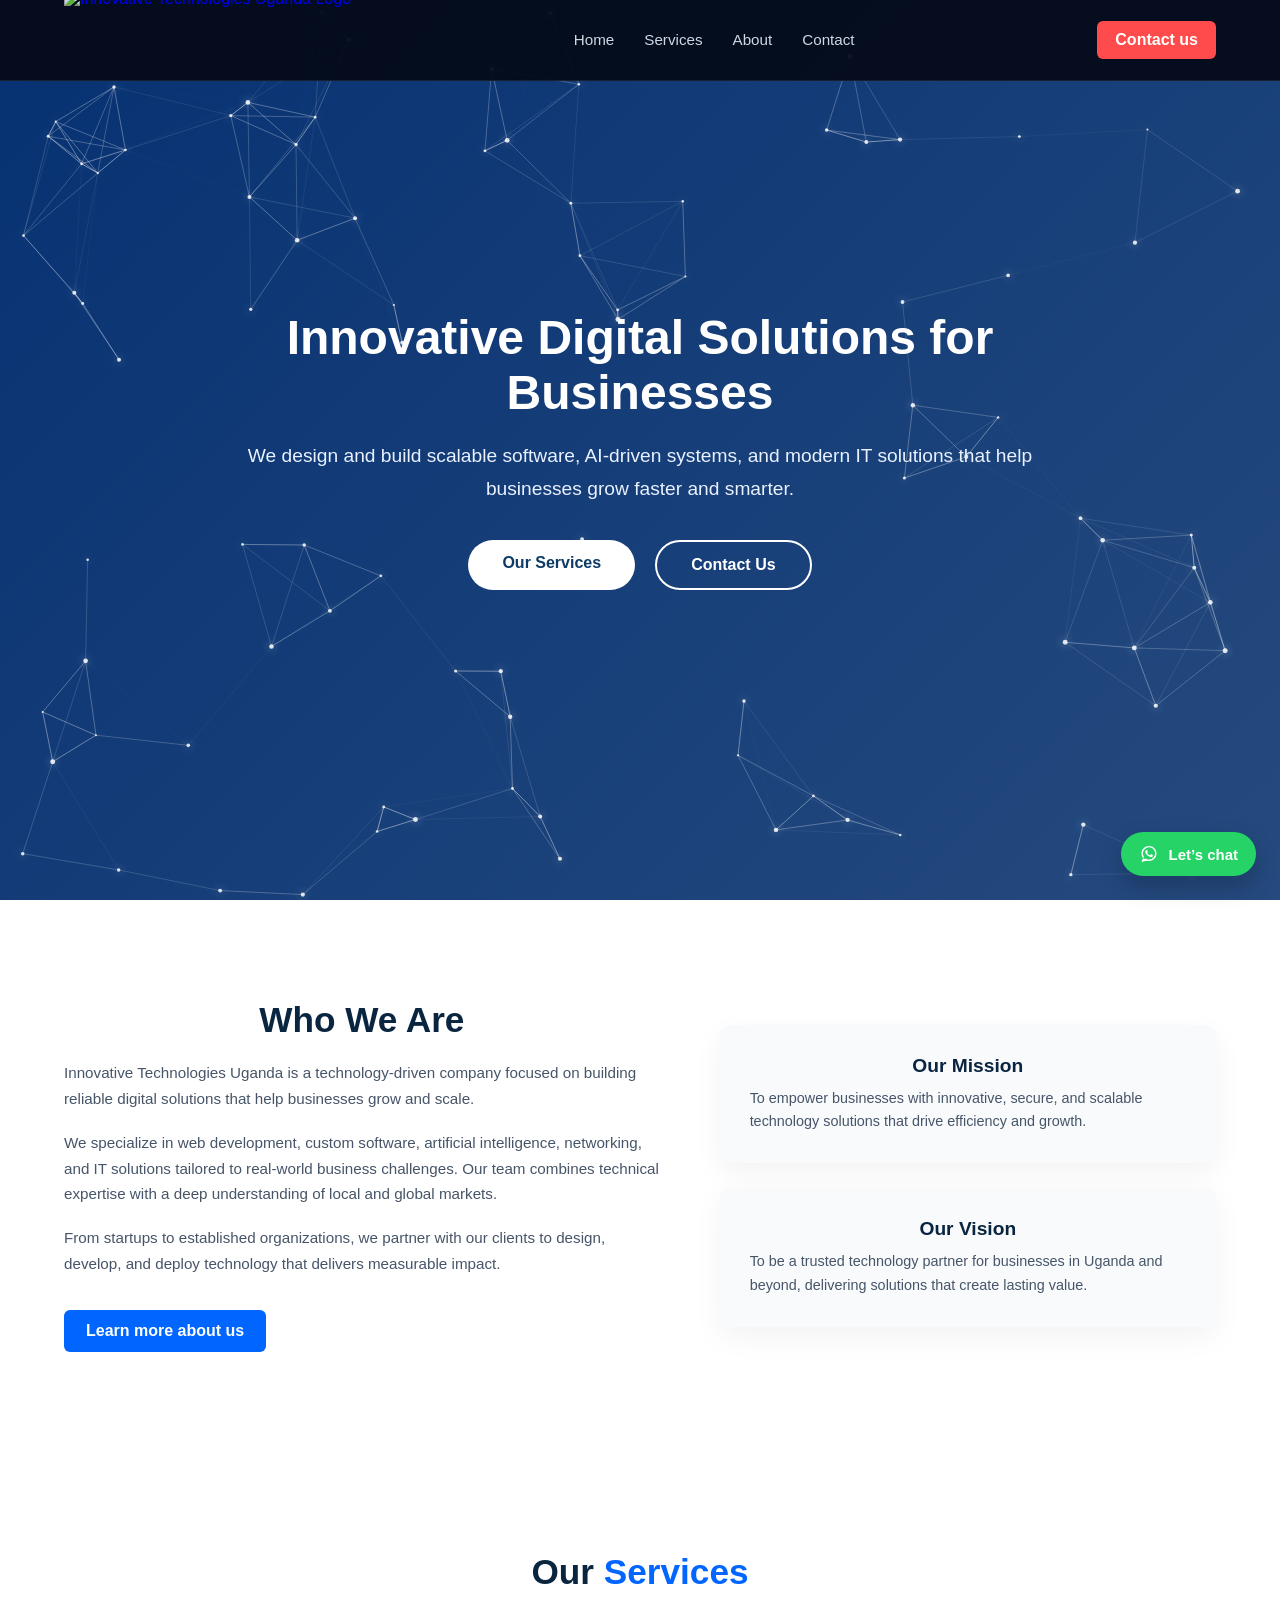
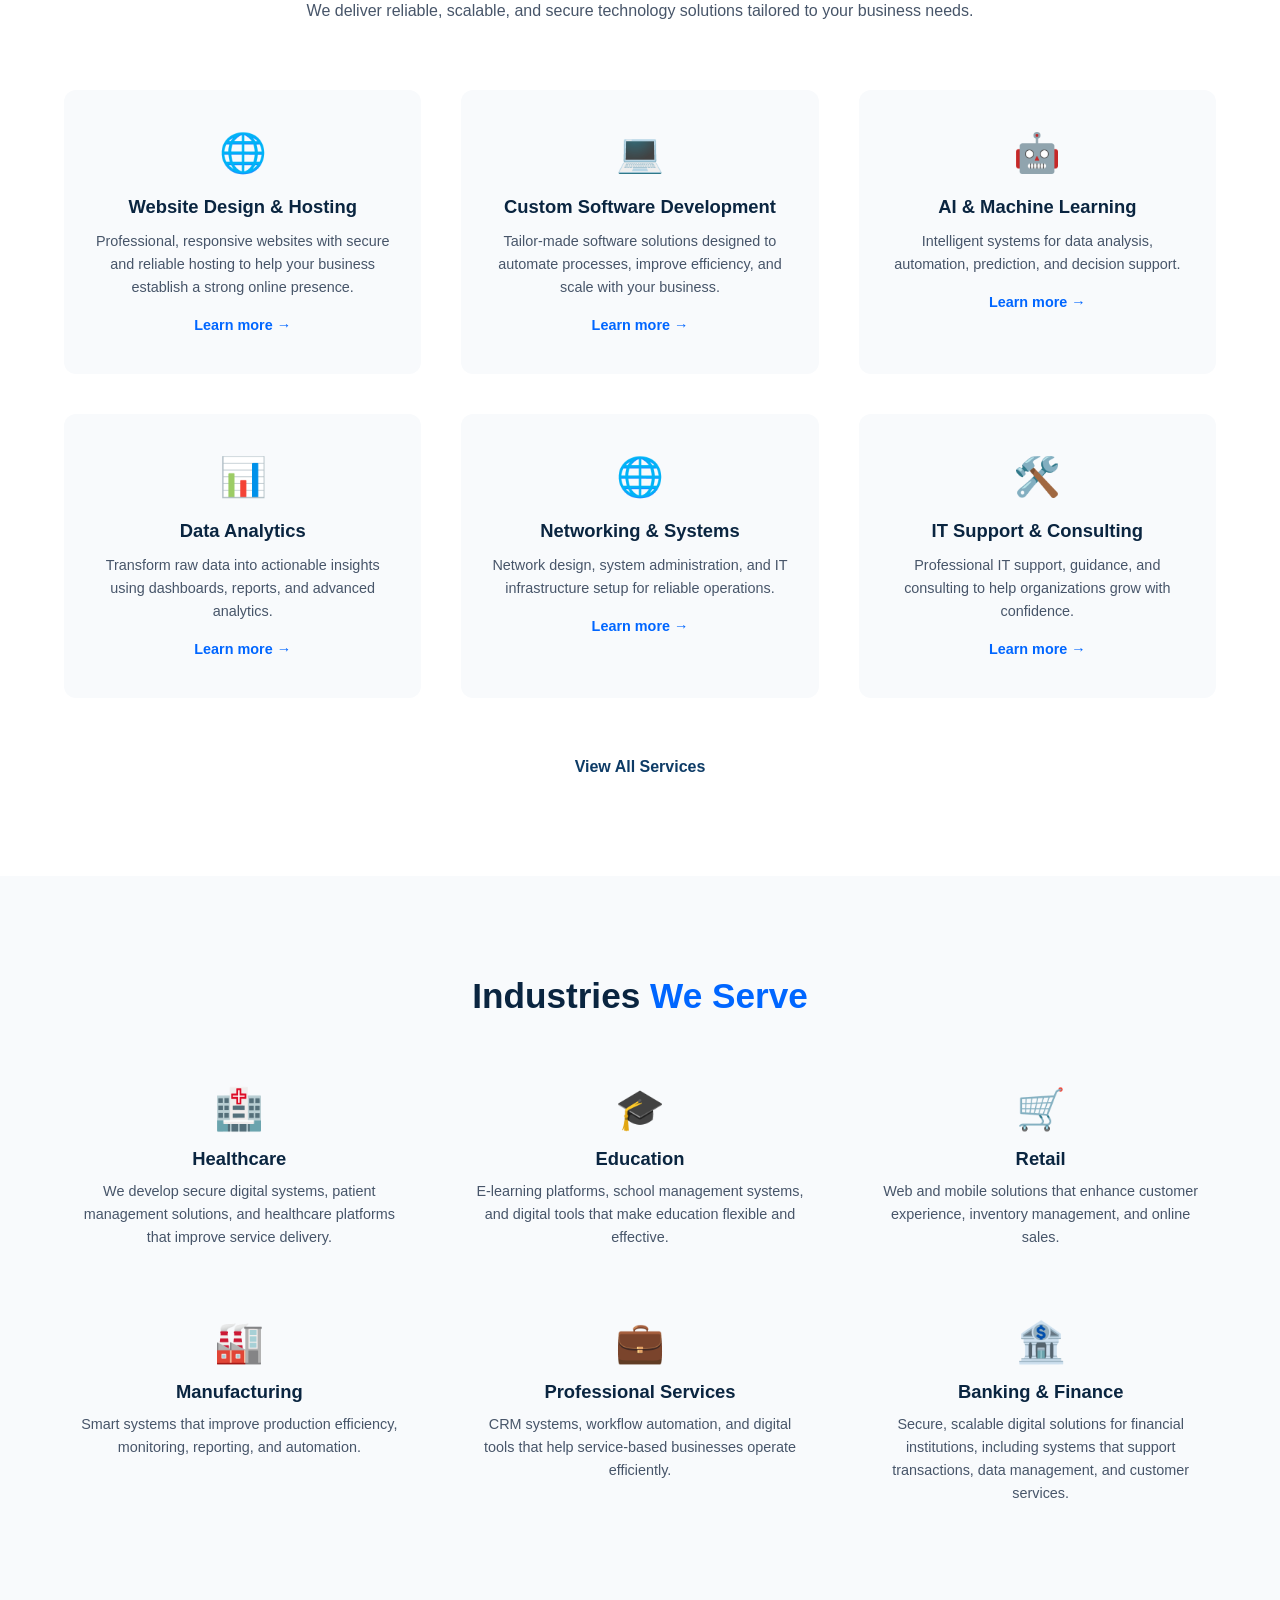
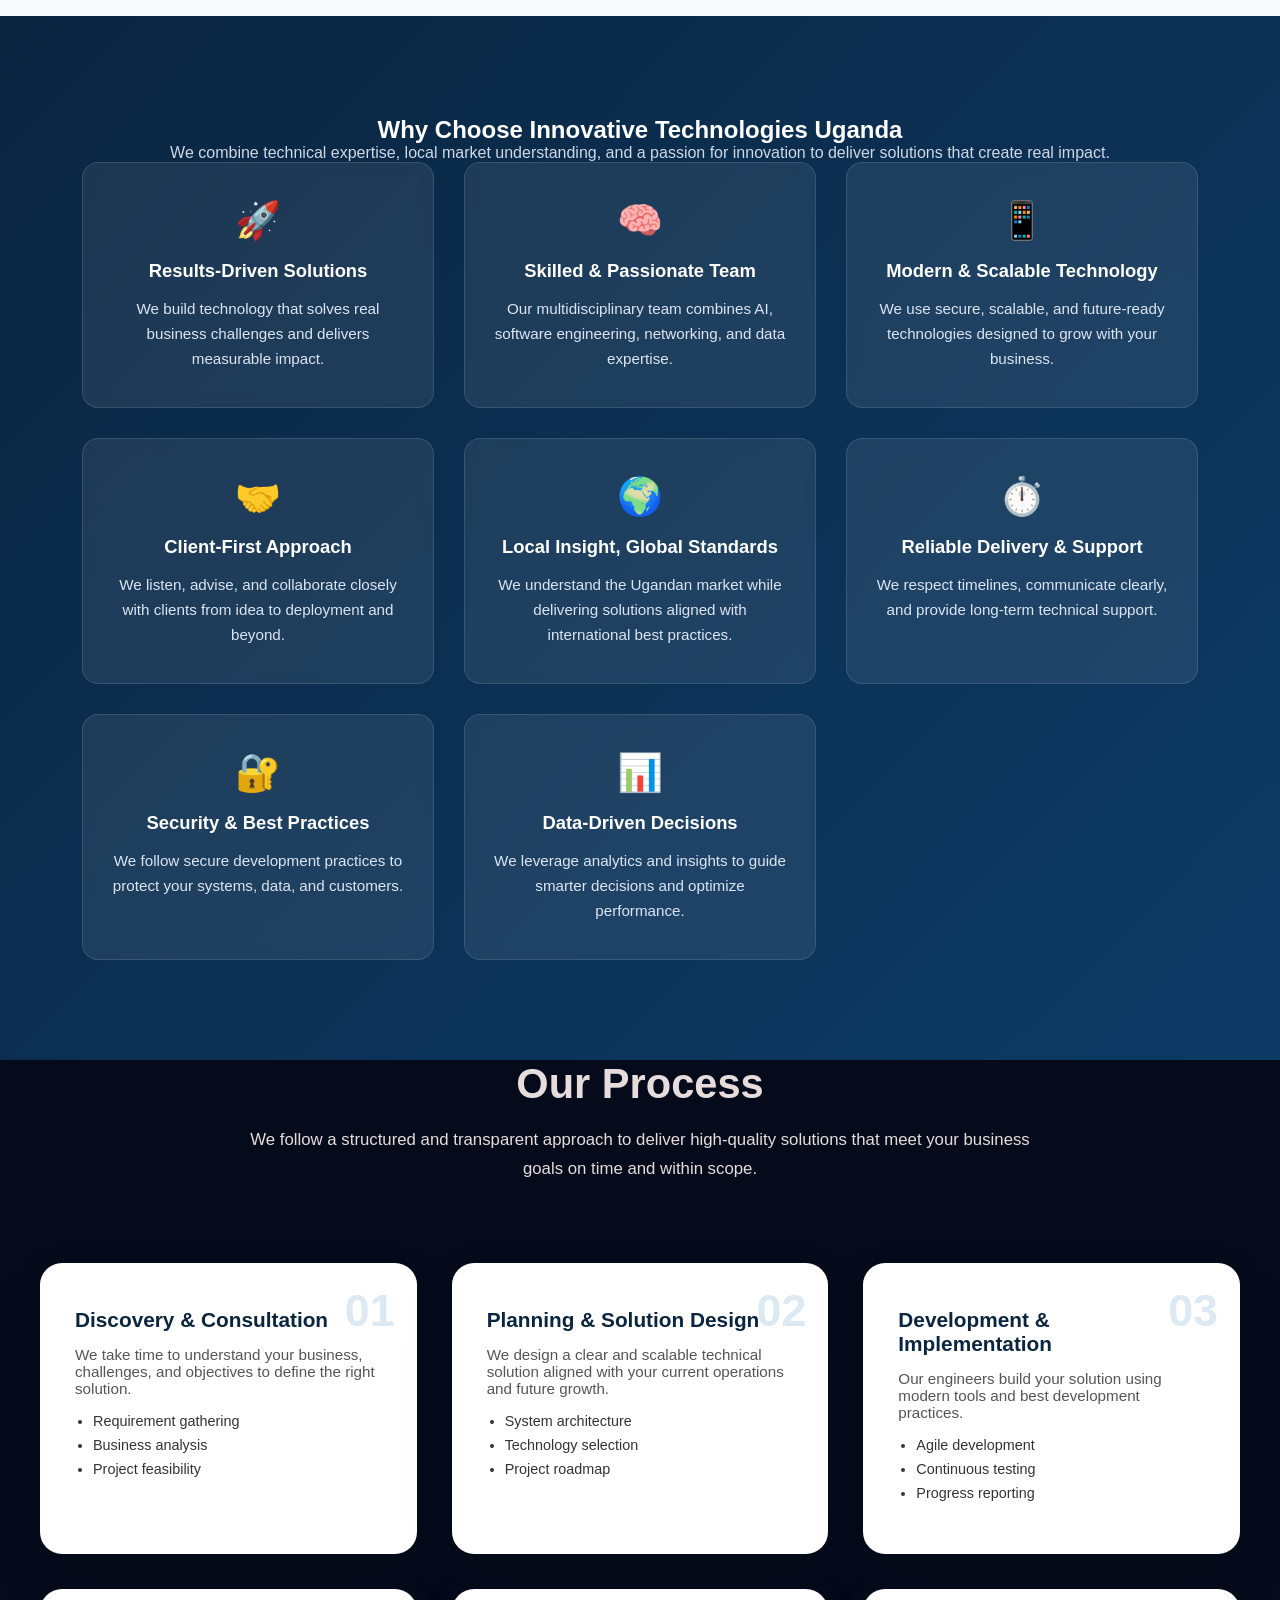
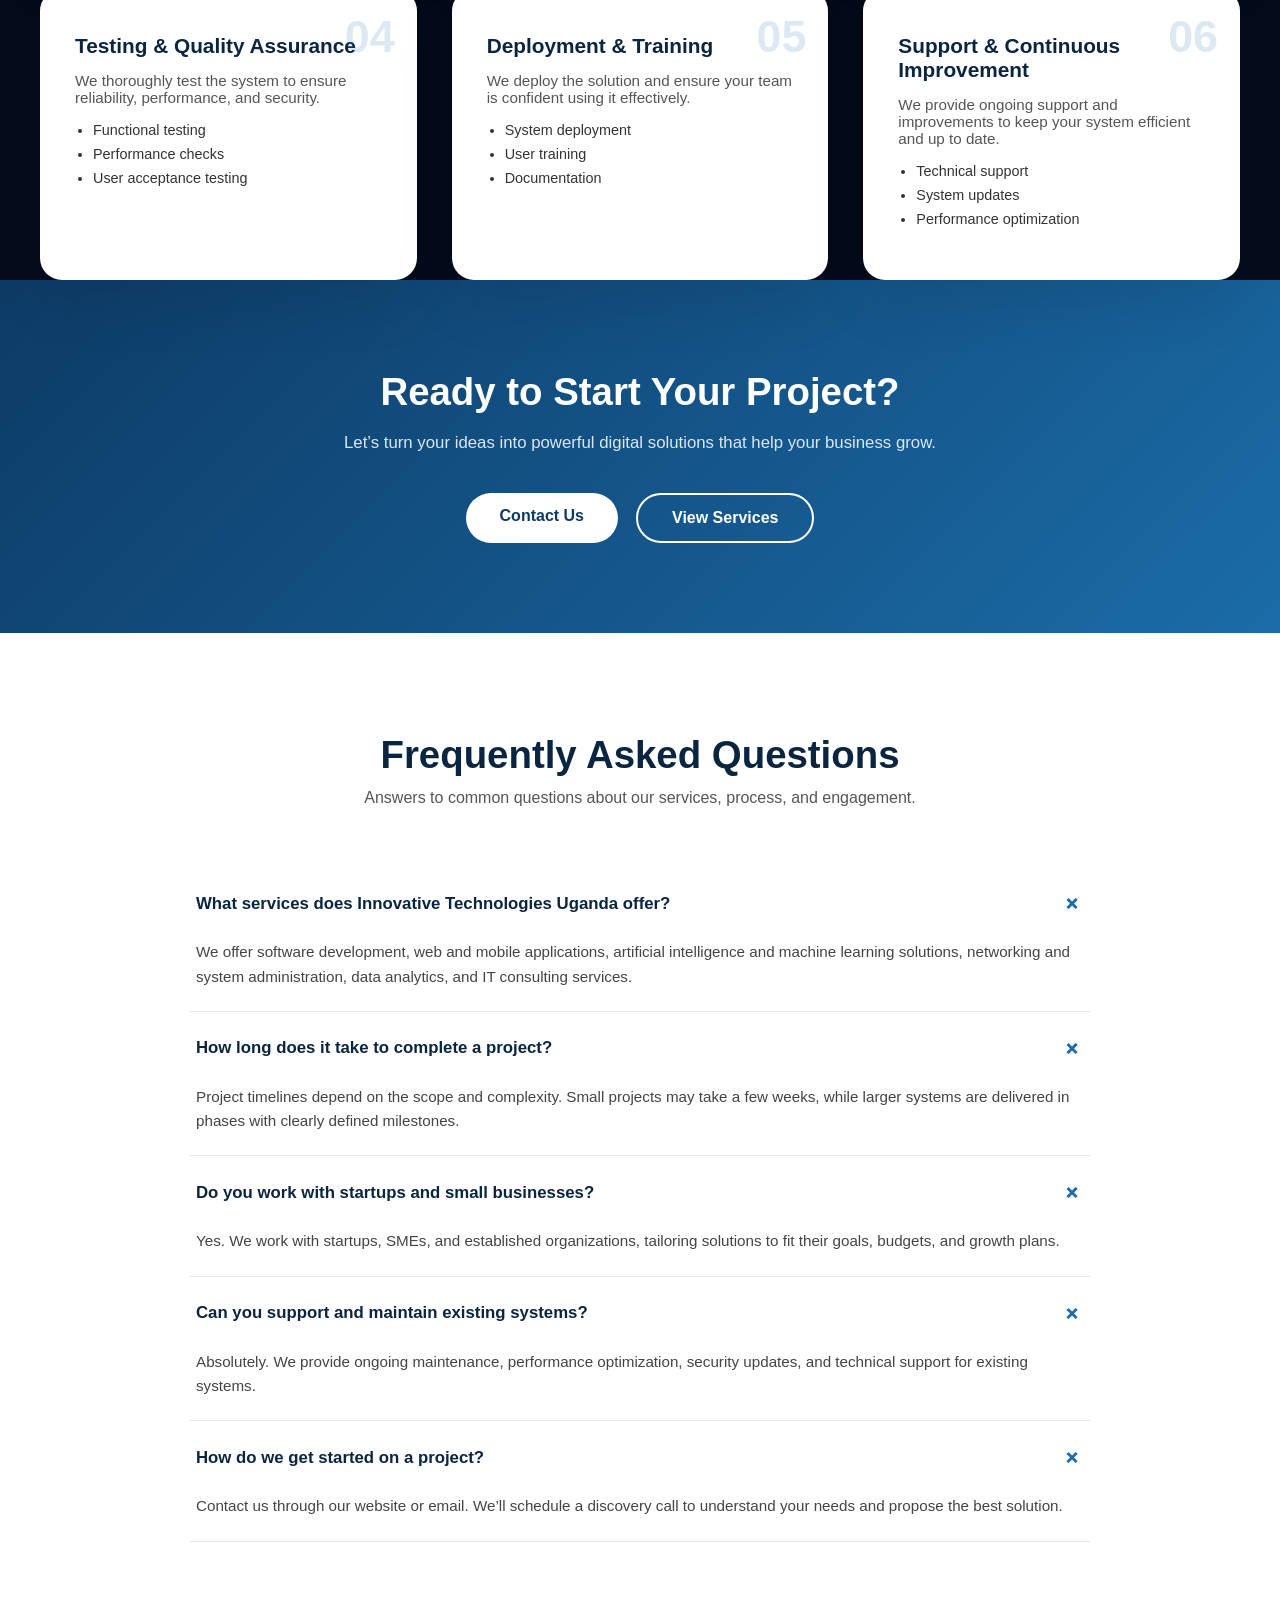
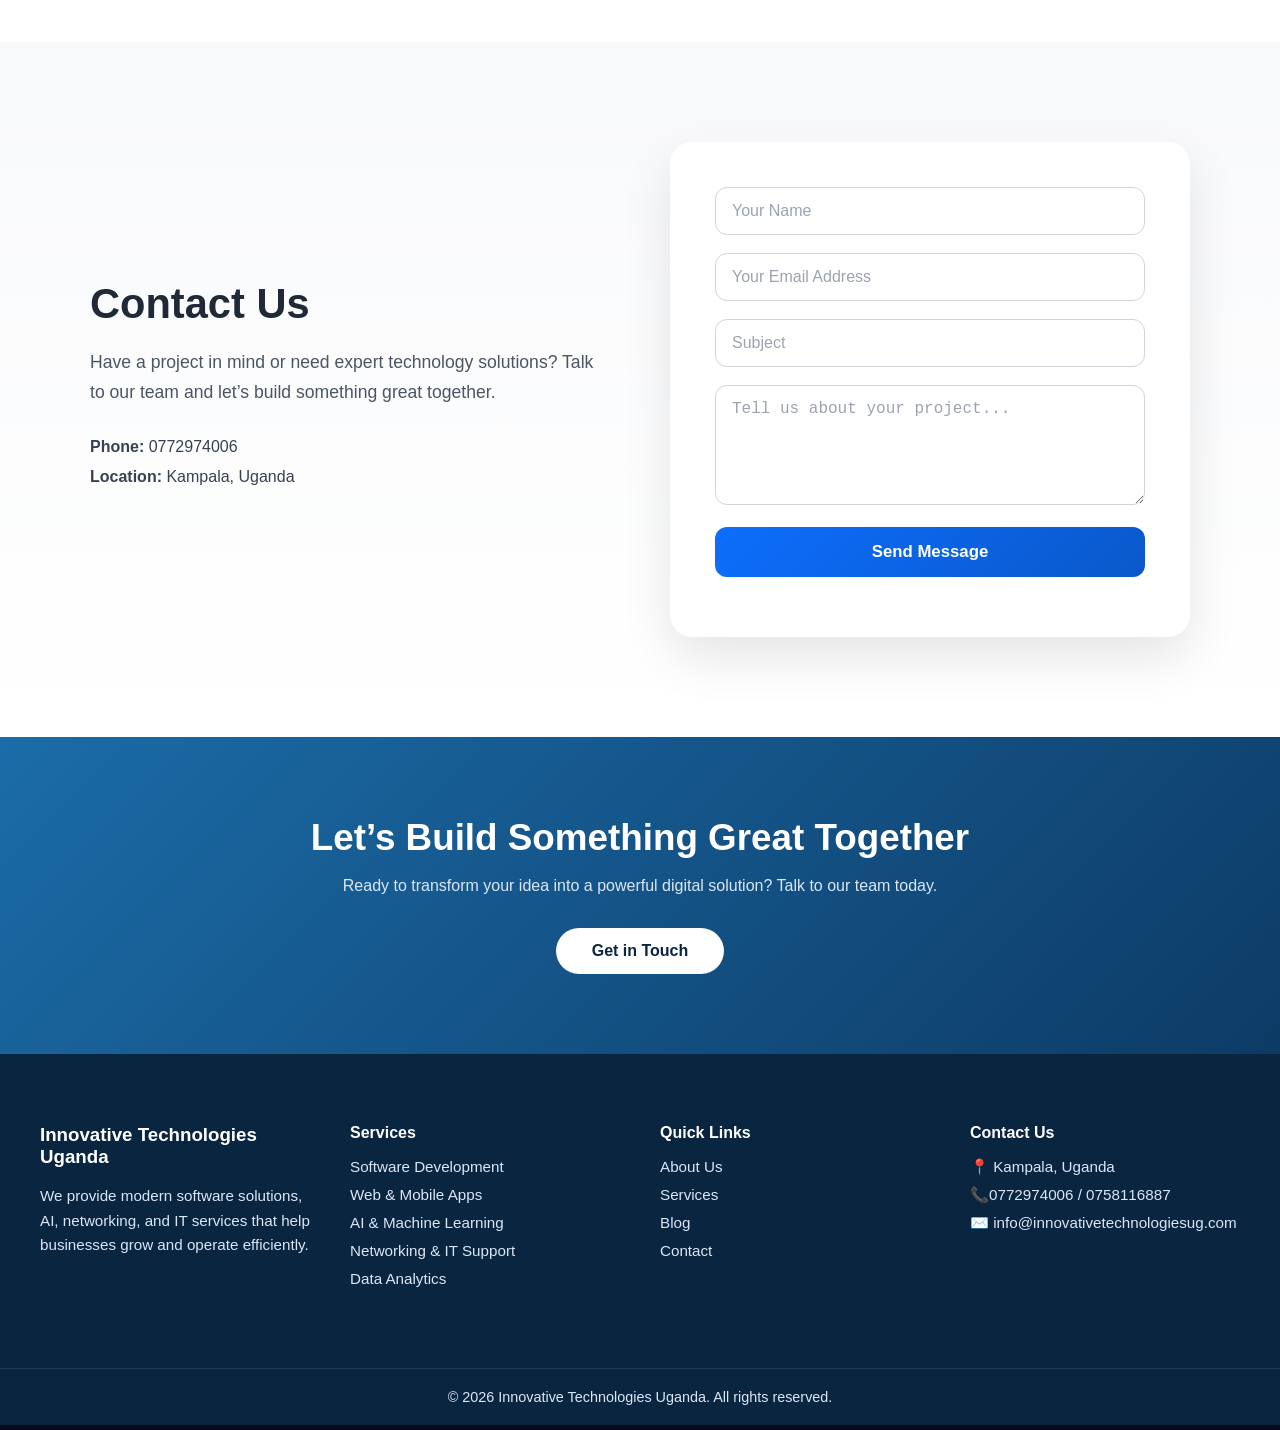
==== commit 0e78a91a: "Update index.html" ====
--- a/index.html
+++ b/index.html
@@ -604,7 +604,6 @@
       </p>
 
       <div class="contact-details">
-        <p><strong>Email:</strong> info@innovativetechnologiesug.com</p>
         <p><strong>Phone:</strong> 0772974006</p>
         <p><strong>Location:</strong> Kampala, Uganda</p>
       </div>
